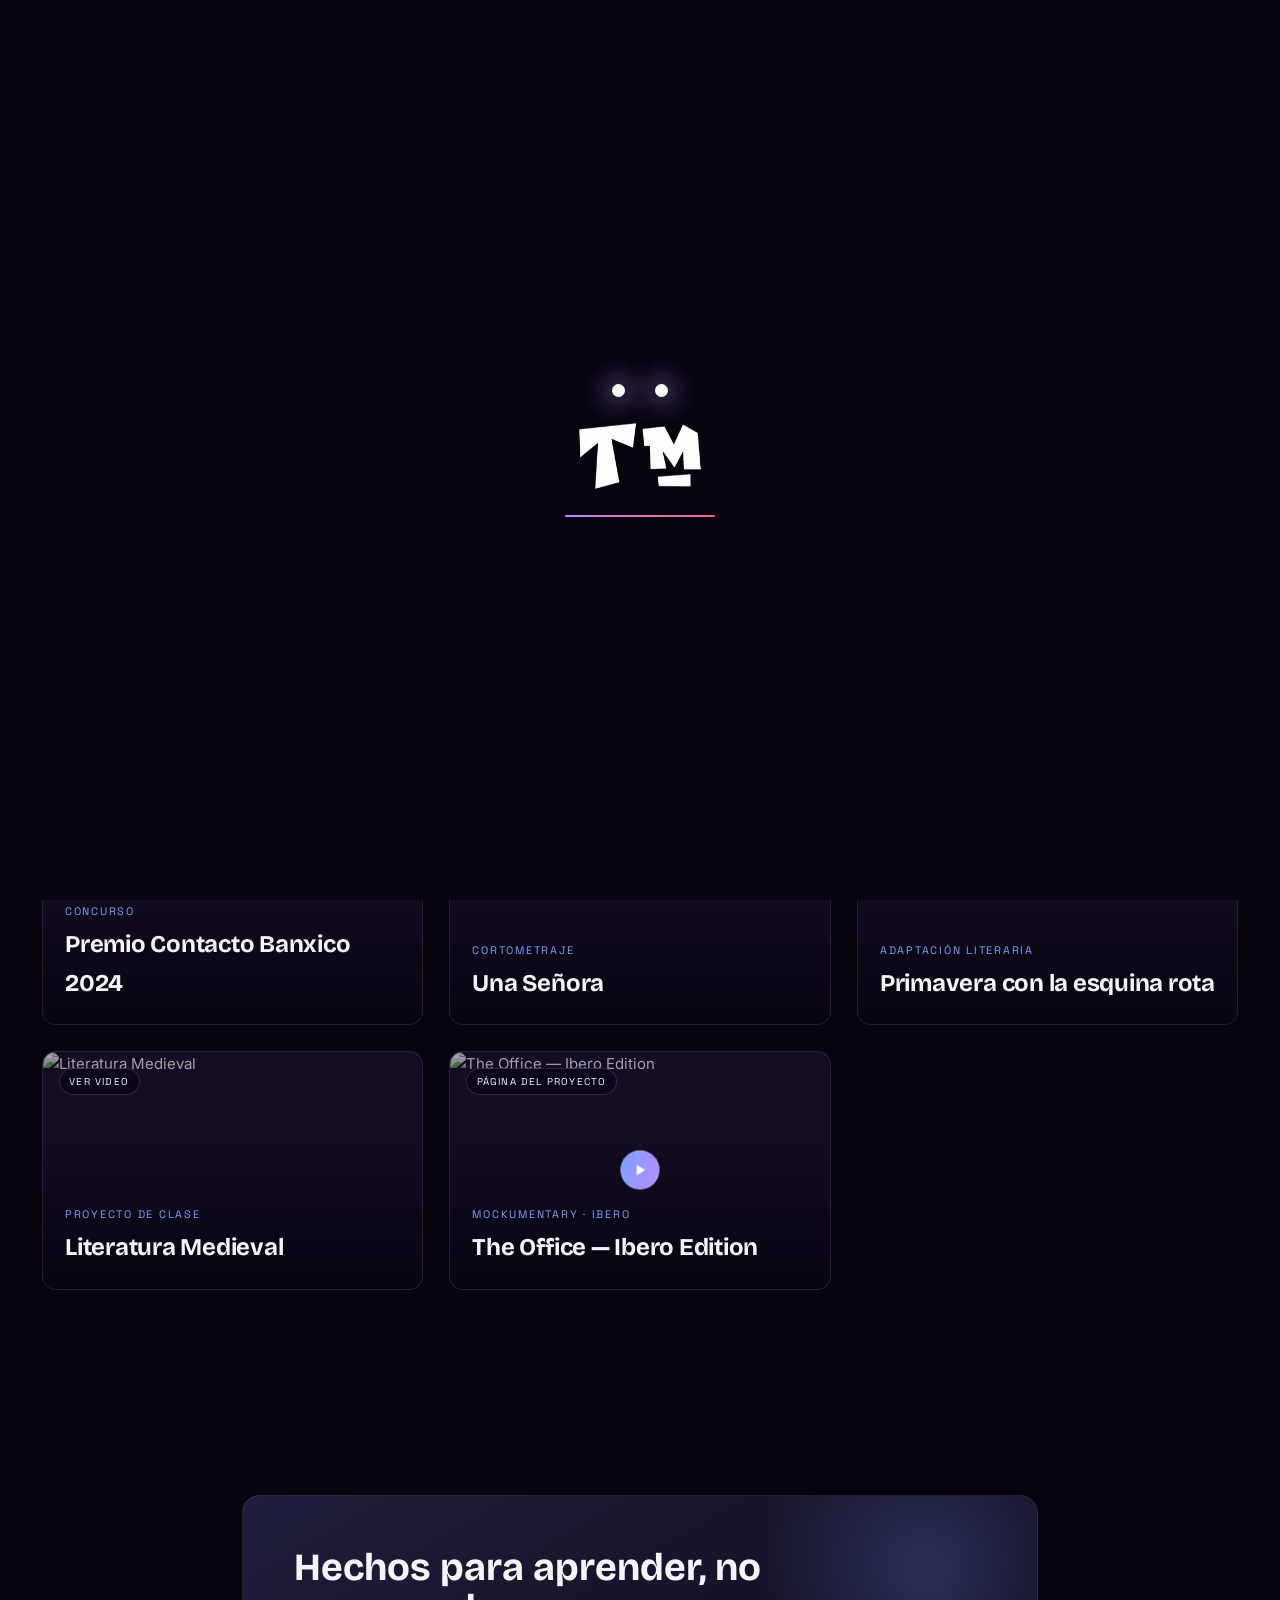
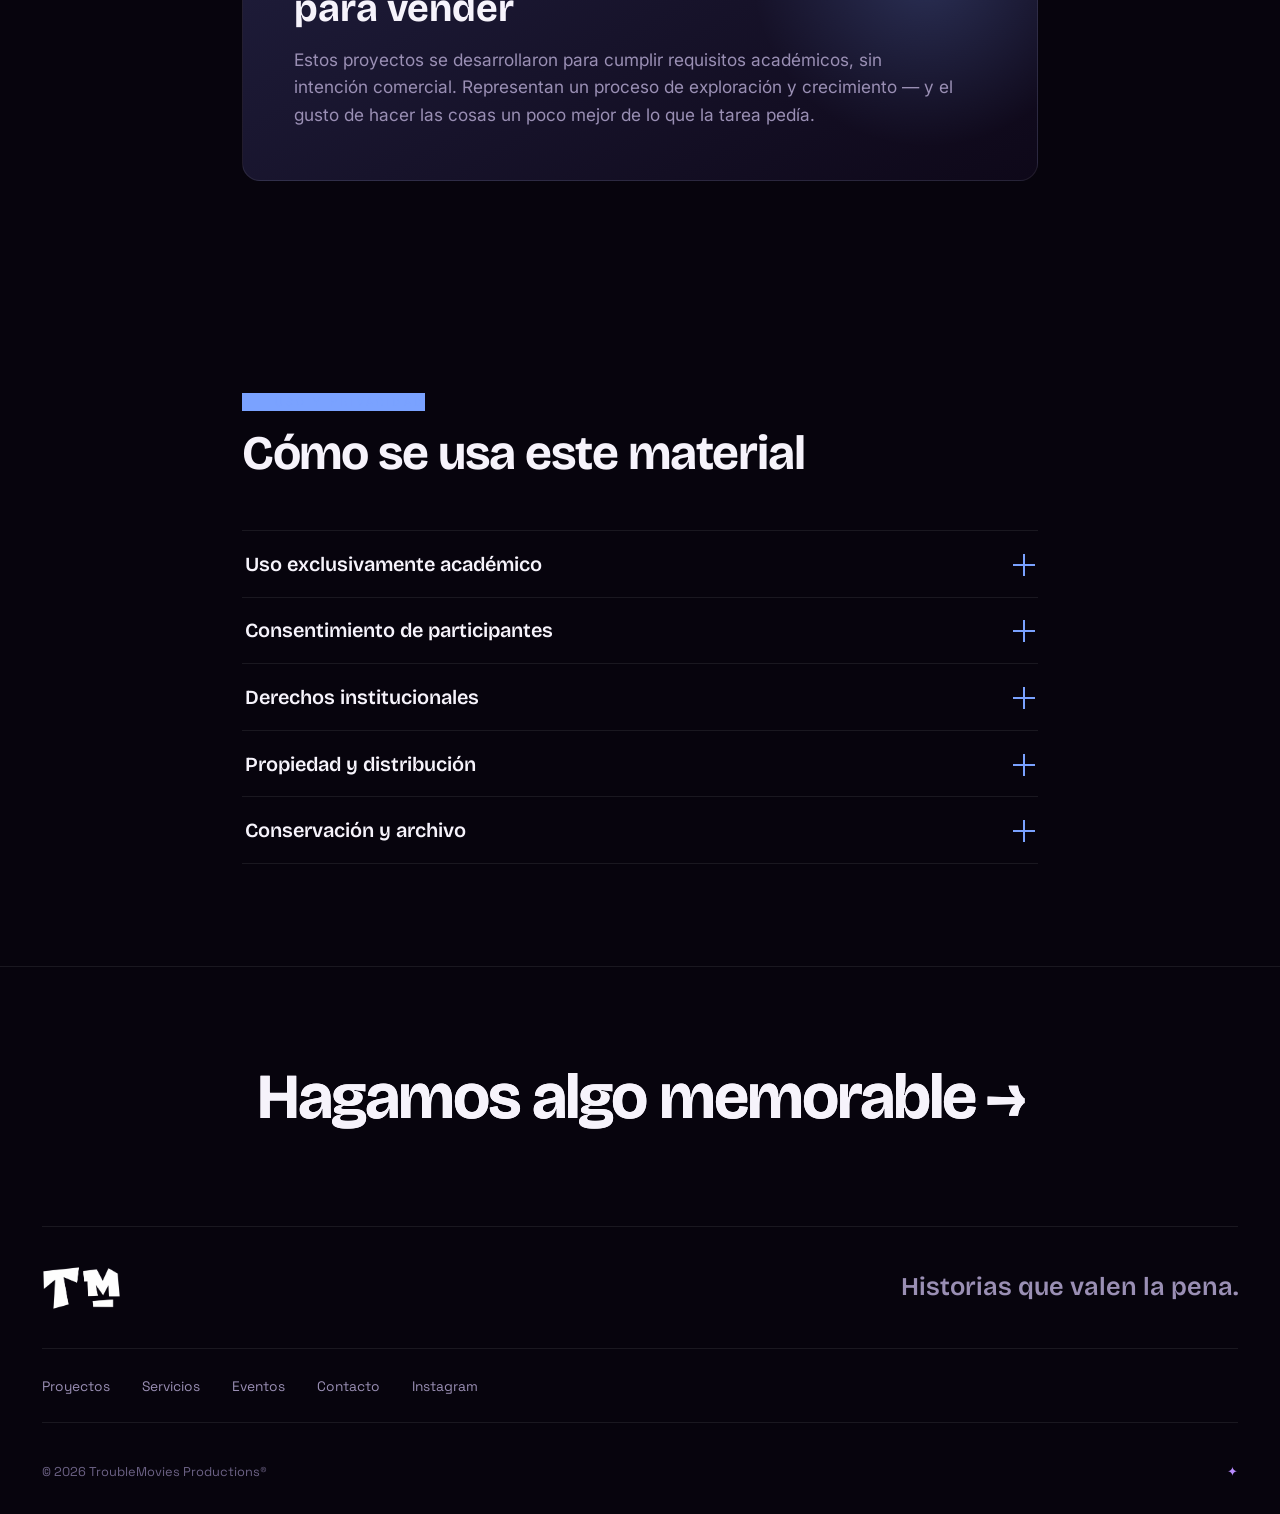
==== academico.html @ 4bbdb68c "Recrea las subpáginas del sitio con la identidad nueva Páginas nuevas (cada una con identidad visual" ====
<!DOCTYPE html>
<html lang="es">
<head>
<meta charset="UTF-8" />
<meta name="viewport" content="width=device-width, initial-scale=1.0, viewport-fit=cover" />
<title>Proyectos académicos — TroubleMovies Productions</title>
<meta name="description" content="Proyectos audiovisuales creados con propósito escolar y universitario. Un proceso de aprendizaje, exploración y crecimiento dentro del medio audiovisual." />
<meta name="theme-color" content="#07040d" />
<meta property="og:title" content="Proyectos académicos — TroubleMovies" />
<meta property="og:description" content="Trabajos audiovisuales hechos con propósito académico." />
<meta property="og:image" content="https://img.youtube.com/vi/NOz4i_zGa-s/hqdefault.jpg" />

<link rel="icon" href="assets/favicon.png" type="image/png" />
<link rel="preconnect" href="https://fonts.googleapis.com" />
<link rel="preconnect" href="https://fonts.gstatic.com" crossorigin />
<link href="https://fonts.googleapis.com/css2?family=Bricolage+Grotesque:opsz,wght@12..96,400;12..96,600;12..96,700;12..96,800&family=Inter:wght@400;500;600&family=Space+Grotesk:wght@400;500;600&display=swap" rel="stylesheet" />
<link rel="stylesheet" href="styles.css" />
<link rel="stylesheet" href="pages.css" />
</head>
<body>

<div class="progress" id="progress" aria-hidden="true"></div>

<div class="loader" id="loader" aria-hidden="true">
  <div class="loader__eyes"><span></span><span></span></div>
  <img class="loader__logo" src="assets/logo-tm.png" alt="TroubleMovies" />
  <div class="loader__bar"><i></i></div>
</div>

<div class="cursor" id="cursor" aria-hidden="true"><span class="cursor__label" id="cursorLabel"></span></div>
<div class="cursor-dot" id="cursorDot" aria-hidden="true"></div>

<header class="nav" id="nav">
  <a href="index.html" class="brand magnetic" aria-label="TroubleMovies inicio"><img class="brand__mark" src="assets/logo-tm.png" alt="TroubleMovies" /></a>
  <nav class="nav__links" id="navLinks" aria-label="Principal">
    <a href="index.html" data-i18n="nav_home">Inicio</a>
    <a href="proyectos.html" data-i18n="nav_projects">Proyectos</a>
    <a href="index.html#services" data-i18n="nav_services">Servicios</a>
    <a href="trouble-music.html" data-i18n="nav_tmmg">TMMG</a>
    <a href="eventos.html" data-i18n="nav_events">Eventos</a>
    <a href="index.html#contact" data-i18n="nav_contact">Contacto</a>
  </nav>
  <div class="nav__right">
    <button class="lang" id="langBtn" aria-label="Cambiar idioma"><span class="lang__on">ES</span><span class="lang__off">EN</span></button>
    <a class="nav__ig magnetic" href="https://instagram.com/troublemovies" target="_blank" rel="noopener" aria-label="Instagram"><svg viewBox="0 0 24 24" width="18" height="18" aria-hidden="true"><path fill="currentColor" d="M12 2.2c3.2 0 3.6 0 4.8.07 1.2.06 1.8.25 2.2.42.6.22 1 .48 1.4.9.43.42.7.83.92 1.4.17.42.36 1.06.42 2.25.05 1.28.06 1.66.06 4.86s-.01 3.58-.07 4.85c-.06 1.2-.25 1.83-.42 2.25a3.8 3.8 0 0 1-.9 1.4c-.42.43-.83.7-1.4.92-.42.17-1.06.36-2.25.42-1.28.05-1.66.06-4.86.06s-3.58-.01-4.85-.07c-1.2-.06-1.83-.25-2.25-.42a3.8 3.8 0 0 1-1.4-.9 3.8 3.8 0 0 1-.92-1.4c-.17-.42-.36-1.06-.42-2.25C2.21 15.6 2.2 15.2 2.2 12s.01-3.58.07-4.85c.06-1.2.25-1.83.42-2.25.22-.57.49-1 .9-1.42a3.8 3.8 0 0 1 1.42-.9c.42-.17 1.05-.36 2.25-.42C8.42 2.21 8.8 2.2 12 2.2Zm0 1.98c-3.15 0-3.5.01-4.74.07-1.14.05-1.76.24-2.18.4-.55.21-.94.47-1.35.88-.4.4-.66.8-.88 1.35-.16.42-.35 1.04-.4 2.18-.06 1.24-.07 1.6-.07 4.74s.01 3.5.07 4.74c.05 1.14.24 1.76.4 2.18.21.55.47.94.88 1.35.41.4.8.66 1.35.88.42.16 1.04.35 2.18.4 1.24.06 1.6.07 4.74.07s3.5-.01 4.74-.07c1.14-.05 1.76-.24 2.18-.4.55-.22.94-.48 1.35-.88.4-.41.66-.8.88-1.35.16-.42.35-1.04.4-2.18.06-1.24.07-1.6.07-4.74s-.01-3.5-.07-4.74c-.05-1.14-.24-1.76-.4-2.18a3.6 3.6 0 0 0-.88-1.35 3.6 3.6 0 0 0-1.35-.88c-.42-.16-1.04-.35-2.18-.4-1.24-.06-1.59-.07-4.74-.07Zm0 3.37a4.45 4.45 0 1 1 0 8.9 4.45 4.45 0 0 1 0-8.9Zm0 7.34a2.89 2.89 0 1 0 0-5.78 2.89 2.89 0 0 0 0 5.78Zm5.66-7.5a1.04 1.04 0 1 1-2.08 0 1.04 1.04 0 0 1 2.08 0Z"/></svg></a>
    <a href="index.html#contact" class="btn btn--sm magnetic" data-i18n="nav_cta">Cuéntanos tu proyecto</a>
    <button class="burger" id="burger" aria-label="Menú" aria-expanded="false"><span></span><span></span></button>
  </div>
</header>

<main class="page" id="top" style="--accent:#7aa2ff; --accent-2:#b98cff;">

  <!-- HERO -->
  <section class="phero" style="min-height:60vh">
    <div class="phero__bg" style="background:radial-gradient(110% 90% at 75% 0%,color-mix(in srgb,var(--accent) 24%,transparent),transparent 55%),var(--bg)"></div>
    <div class="phero__grain"></div>
    <div class="phero__inner">
      <div class="phero__kicker">
        <a href="proyectos.html" class="crumb magnetic"><i>←</i><span data-i18n="crumb">Proyectos</span></a>
        <span class="tagchip" data-i18n="a_tag">Propósito escolar</span>
      </div>
      <h1 class="phero__title" data-split data-i18n="a_title">Proyectos académicos</h1>
      <p class="phero__sub" data-i18n="a_sub">Trabajos creados exclusivamente para asignaturas escolares y universitarias. Sin fin comercial: un proceso de aprendizaje, exploración y crecimiento dentro del medio audiovisual.</p>
    </div>
  </section>

  <!-- GALLERY -->
  <section class="sec wrap">
    <div class="sec__head reveal">
      <p class="eyebrow"><span data-i18n="a_g_eye">La galería</span></p>
      <h2 class="sec__title" data-i18n="a_g_title">Cinco proyectos para ver</h2>
    </div>
    <div class="vgrid">
      <div class="vcard reveal" data-video="NOz4i_zGa-s" data-title="Premio Contacto Banxico 2024" data-cursor="play" data-cursor-label="Play">
        <img src="https://img.youtube.com/vi/NOz4i_zGa-s/hqdefault.jpg" alt="Premio Contacto Banxico 2024" loading="lazy" />
        <div class="vcard__shade"></div><span class="vcard__tag" data-tag>Ver video</span><div class="vcard__play"></div>
        <div class="vcard__info"><div class="vcard__cat" data-i18n="a_v1c">Concurso</div><div class="vcard__name">Premio Contacto Banxico 2024</div></div>
      </div>
      <div class="vcard reveal" data-video="yV1TlAEXlaM" data-title="Una Señora" data-cursor="play" data-cursor-label="Play">
        <img src="https://img.youtube.com/vi/yV1TlAEXlaM/hqdefault.jpg" alt="Una Señora" loading="lazy" />
        <div class="vcard__shade"></div><span class="vcard__tag" data-tag>Ver video</span><div class="vcard__play"></div>
        <div class="vcard__info"><div class="vcard__cat" data-i18n="a_v2c">Cortometraje</div><div class="vcard__name">Una Señora</div></div>
      </div>
      <div class="vcard reveal" data-video="oiVh7uOOTYU" data-title="Primavera con la esquina rota" data-cursor="play" data-cursor-label="Play">
        <img src="https://img.youtube.com/vi/oiVh7uOOTYU/hqdefault.jpg" alt="Primavera con la esquina rota" loading="lazy" />
        <div class="vcard__shade"></div><span class="vcard__tag" data-tag>Ver video</span><div class="vcard__play"></div>
        <div class="vcard__info"><div class="vcard__cat" data-i18n="a_v3c">Adaptación literaria</div><div class="vcard__name">Primavera con la esquina rota</div></div>
      </div>
      <div class="vcard reveal" data-video="r2nj818YhNM" data-title="Literatura Medieval" data-cursor="play" data-cursor-label="Play">
        <img src="https://img.youtube.com/vi/r2nj818YhNM/hqdefault.jpg" alt="Literatura Medieval" loading="lazy" />
        <div class="vcard__shade"></div><span class="vcard__tag" data-tag>Ver video</span><div class="vcard__play"></div>
        <div class="vcard__info"><div class="vcard__cat" data-i18n="a_v4c">Proyecto de clase</div><div class="vcard__name">Literatura Medieval</div></div>
      </div>
      <a class="vcard reveal" href="theoffice-ibero1.html" style="text-decoration:none">
        <img src="https://img.youtube.com/vi/dyGT5oSBBNo/hqdefault.jpg" alt="The Office — Ibero Edition" loading="lazy" />
        <div class="vcard__shade"></div><span class="vcard__tag" data-i18n="a_page">Página del proyecto</span>
        <div class="vcard__play" style="background:var(--grad-page);opacity:1"></div>
        <div class="vcard__info"><div class="vcard__cat" data-i18n="a_v5c">Mockumentary · Ibero</div><div class="vcard__name">The Office — Ibero Edition</div></div>
      </a>
    </div>
  </section>

  <!-- NOTE -->
  <section class="sec wrap wrap--narrow">
    <div class="callout reveal">
      <h2 class="callout__title" data-i18n="a_note_t">Hechos para aprender, no para vender</h2>
      <p data-i18n="a_note_p">Estos proyectos se desarrollaron para cumplir requisitos académicos, sin intención comercial. Representan un proceso de exploración y crecimiento — y el gusto de hacer las cosas un poco mejor de lo que la tarea pedía.</p>
    </div>
  </section>

  <!-- PRIVACY / USE -->
  <section class="sec wrap wrap--narrow">
    <div class="sec__head reveal">
      <p class="eyebrow"><span data-i18n="a_pp_eye">Uso y privacidad</span></p>
      <h2 class="sec__title" data-i18n="a_pp_title">Cómo se usa este material</h2>
    </div>
    <div class="acc reveal">
      <div class="acc__item"><button class="acc__head"><span data-i18n="a_q1">Uso exclusivamente académico</span><span class="acc__sign"></span></button><div class="acc__panel"><div class="acc__panel-in"><p data-i18n="a_a1">Todo el contenido de esta sección fue producido para fines escolares o universitarios. No tiene fines comerciales ni de lucro.</p></div></div></div>
      <div class="acc__item"><button class="acc__head"><span data-i18n="a_q2">Consentimiento de participantes</span><span class="acc__sign"></span></button><div class="acc__panel"><div class="acc__panel-in"><p data-i18n="a_a2">Las personas que aparecen participaron de manera voluntaria y dieron su consentimiento para ser grabadas dentro del contexto académico del proyecto.</p></div></div></div>
      <div class="acc__item"><button class="acc__head"><span data-i18n="a_q3">Derechos institucionales</span><span class="acc__sign"></span></button><div class="acc__panel"><div class="acc__panel-in"><p data-i18n="a_a3">Cuando corresponde, se respetan los derechos y lineamientos de las instituciones educativas implicadas en cada proyecto.</p></div></div></div>
      <div class="acc__item"><button class="acc__head"><span data-i18n="a_q4">Propiedad y distribución</span><span class="acc__sign"></span></button><div class="acc__panel"><div class="acc__panel-in"><p data-i18n="a_a4">El material es propiedad intelectual de TroubleMovies Productions® o se utilizó con las licencias correspondientes. Se prohíbe su reproducción o distribución no autorizada.</p></div></div></div>
      <div class="acc__item"><button class="acc__head"><span data-i18n="a_q5">Conservación y archivo</span><span class="acc__sign"></span></button><div class="acc__panel"><div class="acc__panel-in"><p data-i18n="a_a5">Estos trabajos se conservan como archivo del proceso de aprendizaje. Cualquier semejanza con situaciones ajenas a la producción es pura coincidencia.</p></div></div></div>
    </div>
  </section>

</main>

<footer class="footer">
  <div class="footer__cta"><a href="index.html#contact" class="footer__big" data-i18n="footer_big">Hagamos algo memorable →</a></div>
  <div class="footer__top">
    <a href="index.html" class="brand brand--lg magnetic"><img class="brand__mark" src="assets/logo-tm.png" alt="TroubleMovies" /></a>
    <p class="footer__tag" data-i18n="footer_tag">Historias que valen la pena.</p>
  </div>
  <div class="footer__links">
    <a href="proyectos.html" data-i18n="nav_projects">Proyectos</a>
    <a href="index.html#services" data-i18n="nav_services">Servicios</a>
    <a href="eventos.html" data-i18n="nav_events">Eventos</a>
    <a href="index.html#contact" data-i18n="nav_contact">Contacto</a>
    <a href="https://instagram.com/troublemovies" target="_blank" rel="noopener">Instagram</a>
  </div>
  <div class="footer__bottom">
    <span>© <span id="year"></span> TroubleMovies Productions®</span>
    <span class="footer__deer">✦</span>
  </div>
</footer>

<div class="lightbox" id="lightbox" aria-hidden="true">
  <button class="lightbox__close" id="lightboxClose" aria-label="Cerrar">✕</button>
  <div class="lightbox__frame"><div id="lightboxPlayer"></div></div>
  <p class="lightbox__title" id="lightboxTitle"></p>
</div>

<script>
window.PAGE_I18N = {
  es: {
    crumb:"Proyectos", a_tag:"Propósito escolar", a_title:"Proyectos académicos",
    a_sub:"Trabajos creados exclusivamente para asignaturas escolares y universitarias. Sin fin comercial: un proceso de aprendizaje, exploración y crecimiento dentro del medio audiovisual.",
    a_g_eye:"La galería", a_g_title:"Cinco proyectos para ver",
    a_v1c:"Concurso", a_v2c:"Cortometraje", a_v3c:"Adaptación literaria", a_v4c:"Proyecto de clase", a_v5c:"Mockumentary · Ibero",
    a_page:"Página del proyecto",
    a_note_t:"Hechos para aprender, no para vender",
    a_note_p:"Estos proyectos se desarrollaron para cumplir requisitos académicos, sin intención comercial. Representan un proceso de exploración y crecimiento — y el gusto de hacer las cosas un poco mejor de lo que la tarea pedía.",
    a_pp_eye:"Uso y privacidad", a_pp_title:"Cómo se usa este material",
    a_q1:"Uso exclusivamente académico", a_a1:"Todo el contenido de esta sección fue producido para fines escolares o universitarios. No tiene fines comerciales ni de lucro.",
    a_q2:"Consentimiento de participantes", a_a2:"Las personas que aparecen participaron de manera voluntaria y dieron su consentimiento para ser grabadas dentro del contexto académico del proyecto.",
    a_q3:"Derechos institucionales", a_a3:"Cuando corresponde, se respetan los derechos y lineamientos de las instituciones educativas implicadas en cada proyecto.",
    a_q4:"Propiedad y distribución", a_a4:"El material es propiedad intelectual de TroubleMovies Productions® o se utilizó con las licencias correspondientes. Se prohíbe su reproducción o distribución no autorizada.",
    a_q5:"Conservación y archivo", a_a5:"Estos trabajos se conservan como archivo del proceso de aprendizaje. Cualquier semejanza con situaciones ajenas a la producción es pura coincidencia.",
  },
  en: {
    crumb:"Projects", a_tag:"Academic purpose", a_title:"Academic projects",
    a_sub:"Works created exclusively for school and university assignments. No commercial intent: a process of learning, exploration and growth within audiovisual media.",
    a_g_eye:"The gallery", a_g_title:"Five projects to watch",
    a_v1c:"Contest", a_v2c:"Short film", a_v3c:"Literary adaptation", a_v4c:"Class project", a_v5c:"Mockumentary · Ibero",
    a_page:"Project page",
    a_note_t:"Made to learn, not to sell",
    a_note_p:"These projects were developed to meet academic requirements, with no commercial intent. They represent a process of exploration and growth — and the joy of doing things a little better than the assignment asked for.",
    a_pp_eye:"Use & privacy", a_pp_title:"How this material is used",
    a_q1:"Strictly academic use", a_a1:"All content in this section was produced for school or university purposes. It has no commercial or for-profit intent.",
    a_q2:"Participant consent", a_a2:"The people featured took part voluntarily and consented to be filmed within the academic context of the project.",
    a_q3:"Institutional rights", a_a3:"Where applicable, the rights and guidelines of the educational institutions involved in each project are respected.",
    a_q4:"Ownership & distribution", a_a4:"The material is the intellectual property of TroubleMovies Productions® or was used under the corresponding licenses. Unauthorized reproduction or distribution is prohibited.",
    a_q5:"Preservation & archive", a_a5:"These works are kept as a record of the learning process. Any resemblance to situations outside the production is pure coincidence.",
  }
};
</script>
<script src="script.js"></script>
</body>
</html>
---- styles.css ----
/* ===================================================================
   TROUBLEMOVIES — Cinematic Design System v2
=================================================================== */
:root{
  --bg:#07040d; --bg-soft:#0e0819; --bg-card:#130c22;
  --line:rgba(255,255,255,.08); --line-2:rgba(255,255,255,.14);
  --ink:#f6f3fb; --muted:#9a8fb4; --muted-dim:#6c6285;
  --violet:#b98cff; --violet-hi:#cda9ff; --magenta:#ff5c8a; --amber:#ffb37a;
  --grad:linear-gradient(105deg,#b98cff 0%,#ff5c8a 100%);
  --glow:rgba(185,140,255,.45);
  --display:"Bricolage Grotesque",system-ui,sans-serif;
  --body:"Inter",system-ui,sans-serif; --mono:"Space Grotesk",monospace;
  --ease:cubic-bezier(.22,1,.36,1); --max:1280px;
}
*{ margin:0; padding:0; box-sizing:border-box; }
html{ scroll-behavior:smooth; -webkit-text-size-adjust:100%; }
body{ background:var(--bg); color:var(--ink); font-family:var(--body); font-size:clamp(15px,1.1vw,17px); line-height:1.6; overflow-x:hidden; -webkit-font-smoothing:antialiased; }
img{ display:block; max-width:100%; }
a{ color:inherit; text-decoration:none; }
::selection{ background:var(--violet); color:#0a0710; }
::-webkit-scrollbar{ width:10px; } ::-webkit-scrollbar-track{ background:var(--bg); }
::-webkit-scrollbar-thumb{ background:#2a2140; border-radius:10px; }
@media (hover:hover){ body{ cursor:none; } a,button,input,select,textarea,label{ cursor:none; } }

/* scroll progress */
.progress{ position:fixed; top:0; left:0; height:3px; width:0; background:var(--grad); z-index:9999; box-shadow:0 0 12px var(--glow); }

/* ---------- helpers ---------- */
.eyebrow{ font-family:var(--mono); font-size:.72rem; letter-spacing:.28em; text-transform:uppercase; color:var(--violet); display:inline-flex; align-items:center; gap:.6em; margin-bottom:1.1rem; }
.eyebrow::before{ content:""; width:26px; height:1px; background:var(--violet); opacity:.6; }
.section__head{ max-width:820px; margin:0 auto clamp(2.5rem,5vw,4.5rem); text-align:center; }
.section__head .eyebrow{ justify-content:center; }
.section__title{ font-family:var(--display); font-weight:700; font-size:clamp(2.1rem,5.4vw,3.8rem); line-height:1.02; letter-spacing:-.025em; }
.section__lead{ color:var(--muted); margin-top:1.1rem; font-size:1.06rem; }

/* split-word reveal */
[data-split] .word{ display:inline-block; overflow:hidden; vertical-align:top; }
[data-split] .word i{ display:inline-block; transform:translateY(110%); transition:transform .85s var(--ease); font-style:inherit; }
[data-split].in .word i{ transform:none; }
[data-split].in .word:nth-child(2) i{ transition-delay:.05s }
[data-split].in .word:nth-child(3) i{ transition-delay:.1s }
[data-split].in .word:nth-child(4) i{ transition-delay:.15s }
[data-split].in .word:nth-child(5) i{ transition-delay:.2s }
[data-split].in .word:nth-child(6) i{ transition-delay:.25s }
[data-split].in .word:nth-child(n+7) i{ transition-delay:.3s }

/* ---------- buttons ---------- */
.btn{ --pad:.95rem 1.7rem; font-family:var(--mono); font-size:.92rem; font-weight:500; display:inline-flex; align-items:center; gap:.6em; padding:var(--pad); border-radius:100px; border:1px solid transparent; background:var(--grad); color:#0a0710; transition:transform .4s var(--ease),box-shadow .4s var(--ease),filter .3s; white-space:nowrap; }
.btn:hover{ box-shadow:0 14px 44px -8px var(--glow); filter:brightness(1.08); }
.btn--sm{ --pad:.6rem 1.15rem; font-size:.82rem; }
.btn--ghost{ background:transparent; color:var(--ink); border-color:var(--line-2); }
.btn--ghost:hover{ border-color:var(--violet); box-shadow:none; background:rgba(185,140,255,.06); }
.btn--full{ width:100%; justify-content:center; padding:1.1rem; }

/* ===================================================================
   LOADER
=================================================================== */
.loader{ position:fixed; inset:0; z-index:10000; background:var(--bg); display:flex; flex-direction:column; align-items:center; justify-content:center; gap:1.5rem; transition:opacity .8s var(--ease),visibility .8s; }
.loader.hide{ opacity:0; visibility:hidden; }
.loader__eyes{ display:flex; gap:30px; }
.loader__eyes span{ width:13px; height:13px; border-radius:50%; background:#fff; box-shadow:0 0 26px 7px var(--glow); animation:blink 1.5s var(--ease) infinite; }
.loader__eyes span:nth-child(2){ animation-delay:.05s; }
@keyframes blink{ 0%,90%,100%{ transform:scaleY(1); } 95%{ transform:scaleY(.08); } }
.loader__logo{ height:clamp(44px,9vw,70px); width:auto; animation:logoIn 1s var(--ease) both .2s; }
@keyframes logoIn{ from{ opacity:0; transform:translateY(12px); } }
.loader__bar{ width:150px; height:2px; background:rgba(255,255,255,.12); border-radius:2px; overflow:hidden; }
.loader__bar i{ display:block; height:100%; width:0; background:var(--grad); animation:fill 1.7s var(--ease) forwards; }
@keyframes fill{ to{ width:100%; } }

/* ===================================================================
   CURSOR
=================================================================== */
.cursor,.cursor-dot{ position:fixed; top:0; left:0; pointer-events:none; z-index:9000; border-radius:50%; }
.cursor{ width:36px; height:36px; border:1px solid var(--violet); transform:translate(-50%,-50%); transition:width .28s var(--ease),height .28s var(--ease),background .28s,border-color .28s; display:flex; align-items:center; justify-content:center; mix-blend-mode:screen; }
.cursor-dot{ width:5px; height:5px; background:var(--violet); transform:translate(-50%,-50%); transition:opacity .2s; }
.cursor__label{ font-family:var(--mono); font-size:.6rem; letter-spacing:.12em; color:#0a0710; opacity:0; transition:opacity .2s; text-transform:uppercase; }
.cursor.grow{ width:60px; height:60px; background:rgba(185,140,255,.16); border-color:transparent; mix-blend-mode:normal; }
.cursor.play{ width:84px; height:84px; background:var(--grad); border-color:transparent; mix-blend-mode:normal; }
.cursor.play .cursor__label{ opacity:1; }
.cursor.play ~ .cursor-dot{ opacity:0; }
@media (hover:none){ .cursor,.cursor-dot{ display:none; } }

/* ===================================================================
   NAV
=================================================================== */
.nav{ position:fixed; inset:0 0 auto 0; z-index:500; display:flex; align-items:center; justify-content:space-between; padding:1.05rem clamp(1.1rem,4vw,2.6rem); transition:background .4s var(--ease),padding .4s var(--ease),border-color .4s; border-bottom:1px solid transparent; }
.nav.scrolled{ background:rgba(7,4,13,.72); backdrop-filter:blur(14px); border-color:var(--line); padding-top:.7rem; padding-bottom:.7rem; }
.brand{ display:flex; align-items:center; }
.brand__mark{ height:30px; width:auto; flex:none; }
.nav__links{ display:flex; gap:2rem; }
.nav__links a{ font-family:var(--mono); font-size:.86rem; color:var(--muted); position:relative; padding:.2rem 0; transition:color .3s; }
.nav__links a::after{ content:""; position:absolute; left:0; bottom:-2px; width:0; height:1px; background:var(--grad); transition:width .35s var(--ease); }
.nav__links a:hover{ color:var(--ink); } .nav__links a:hover::after,.nav__links a.active::after{ width:100%; } .nav__links a.active{ color:var(--ink); }
.nav__right{ display:flex; align-items:center; gap:1rem; }
.lang{ background:none; border:1px solid var(--line-2); color:var(--muted); font-family:var(--mono); font-size:.78rem; padding:.32rem .55rem; border-radius:100px; display:flex; gap:.3em; transition:border-color .3s,color .3s; }
.lang:hover{ border-color:var(--violet); color:var(--ink); }
.lang .lang__off{ opacity:.4; } .lang.en .lang__on{ opacity:.4; } .lang.en .lang__off{ opacity:1; color:var(--violet); } .lang:not(.en) .lang__on{ color:var(--violet); }
.nav__ig{ color:var(--muted); display:flex; transition:color .3s; } .nav__ig:hover{ color:var(--violet); }
.burger{ display:none; background:none; border:none; flex-direction:column; gap:6px; padding:6px; }
.burger span{ width:24px; height:2px; background:var(--ink); border-radius:2px; transition:.35s var(--ease); }
.burger[aria-expanded="true"] span:first-child{ transform:translateY(4px) rotate(45deg); }
.burger[aria-expanded="true"] span:last-child{ transform:translateY(-4px) rotate(-45deg); }

/* ===================================================================
   HERO — flashlight reveal
=================================================================== */
.hero{ position:relative; min-height:100svh; display:flex; align-items:center; overflow:hidden; background:#050309; }
.hero__stage{ position:absolute; inset:0; z-index:0; will-change:transform,opacity; }
.hero__layer{ position:absolute; inset:0; }
.hero__deer{ position:absolute; top:50%; left:50%; width:min(1080px,128vw); max-width:none; transform:translate(-50%,-46%); }
.hero__layer--ambient{ opacity:.18; filter:brightness(.85) saturate(.9); }
.hero__layer--torch{
  animation:breathe 5s ease-in-out infinite;
  -webkit-mask-image:radial-gradient(circle var(--torch,23vmax) at var(--mx,50%) var(--my,42%),#000 0%,#000 24%,transparent 62%);
          mask-image:radial-gradient(circle var(--torch,23vmax) at var(--mx,50%) var(--my,42%),#000 0%,#000 24%,transparent 62%);
}
@keyframes breathe{ 0%,100%{ filter:brightness(.95) } 50%{ filter:brightness(1.14) } }
.hero__embers{ position:absolute; inset:0; pointer-events:none; }
.hero__vignette{ position:absolute; inset:0; background:radial-gradient(78% 70% at 50% 40%,transparent 32%,var(--bg) 90%); }
.hero__grain{ position:absolute; inset:0; opacity:.05; pointer-events:none; background-image:url("data:image/svg+xml,%3Csvg xmlns='http://www.w3.org/2000/svg' width='120' height='120'%3E%3Cfilter id='n'%3E%3CfeTurbulence type='fractalNoise' baseFrequency='.9' numOctaves='2'/%3E%3C/filter%3E%3Crect width='100%25' height='100%25' filter='url(%23n)'/%3E%3C/svg%3E"); }

.hero__inner{ position:relative; z-index:2; width:100%; max-width:var(--max); margin:0 auto; padding:0 clamp(1.2rem,5vw,2.6rem); text-align:center; }
.hero__eyebrow{ justify-content:center; opacity:0; animation:up .8s var(--ease) both .9s; }
.hero__title{ font-family:var(--display); font-weight:800; font-size:clamp(2.9rem,9.4vw,7.4rem); line-height:.92; letter-spacing:-.035em; margin:.3rem 0 1.4rem; }
.hero__title .l{ display:block; overflow:hidden; }
.hero__title .l > *{ display:inline-block; transform:translateY(110%); animation:rise 1s var(--ease) forwards; }
.hero__title em{ font-style:normal; background:var(--grad); -webkit-background-clip:text; background-clip:text; color:transparent; }
.hero__title .l:nth-child(1) > *{ animation-delay:.4s; }
.hero__title .l:nth-child(2) > *{ animation-delay:.55s; }
@keyframes rise{ to{ transform:none; } }
.hero__sub{ max-width:600px; margin:0 auto 2rem; color:var(--muted); font-size:clamp(1rem,1.4vw,1.18rem); opacity:0; animation:up .8s var(--ease) both 1.05s; }
.hero__cta{ display:flex; gap:1.4rem; justify-content:center; align-items:center; flex-wrap:wrap; opacity:0; animation:up .8s var(--ease) both 1.2s; }
@keyframes up{ from{ opacity:0; transform:translateY(20px); } to{ opacity:1; transform:none; } }

/* reel chip */
.hero__reel{ display:inline-flex; align-items:center; gap:.85rem; background:none; border:none; color:var(--ink); text-align:left; }
.hero__reel-ring{ width:48px; height:48px; border-radius:50%; border:1px solid var(--line-2); display:flex; align-items:center; justify-content:center; position:relative; transition:.4s var(--ease); flex:none; }
.hero__reel-ring::before{ content:""; position:absolute; inset:-1px; border-radius:50%; border:1px solid var(--violet); opacity:.5; animation:ripple 2.4s ease-out infinite; }
@keyframes ripple{ 0%{ transform:scale(1); opacity:.6 } 100%{ transform:scale(1.7); opacity:0 } }
.hero__reel-tri{ width:0; height:0; border-left:11px solid var(--ink); border-top:7px solid transparent; border-bottom:7px solid transparent; margin-left:3px; transition:border-left-color .3s; }
.hero__reel:hover .hero__reel-ring{ background:var(--grad); border-color:transparent; }
.hero__reel:hover .hero__reel-tri{ border-left-color:#0a0710; }
.hero__reel-txt{ display:flex; flex-direction:column; line-height:1.25; }
.hero__reel-txt b{ font-family:var(--mono); font-size:.78rem; color:var(--violet); font-weight:500; }
.hero__reel-txt i{ font-style:normal; font-size:.86rem; color:var(--muted); }

.hero__hint{ position:absolute; left:50%; bottom:6.5rem; transform:translateX(-50%); z-index:2; font-family:var(--mono); font-size:.68rem; letter-spacing:.22em; text-transform:uppercase; color:var(--muted-dim); opacity:0; animation:up .8s var(--ease) both 1.6s, pulse 2.4s ease-in-out infinite 2s; pointer-events:none; }
@keyframes pulse{ 0%,100%{ opacity:.55 } 50%{ opacity:.18 } }
.hero__scroll{ position:absolute; bottom:1.8rem; left:50%; transform:translateX(-50%); z-index:2; font-family:var(--mono); font-size:.68rem; letter-spacing:.25em; text-transform:uppercase; color:var(--muted); display:flex; flex-direction:column; align-items:center; gap:.5rem; }
.hero__scroll i{ width:1px; height:32px; background:linear-gradient(var(--violet),transparent); animation:scrolldn 1.8s ease-in-out infinite; }
@keyframes scrolldn{ 0%{ transform:scaleY(0); transform-origin:top } 50%{ transform:scaleY(1); transform-origin:top } 50.1%{ transform-origin:bottom } 100%{ transform:scaleY(0); transform-origin:bottom } }

/* ===================================================================
   MARQUEE
=================================================================== */
.marquee{ border-block:1px solid var(--line); padding:1.05rem 0; overflow:hidden; background:var(--bg-soft); }
.marquee__track{ display:flex; align-items:center; gap:2rem; width:max-content; animation:scroll-x 30s linear infinite; }
.marquee__track span{ font-family:var(--display); font-weight:700; font-size:clamp(1.4rem,3vw,2.3rem); white-space:nowrap; }
.marquee__track b{ color:var(--violet); font-size:1.1rem; }
@keyframes scroll-x{ to{ transform:translateX(-50%); } }
.marquee:hover .marquee__track{ animation-play-state:paused; }

/* ===================================================================
   WORK — editorial grid
=================================================================== */
.work{ max-width:var(--max); margin:0 auto; padding:clamp(4.5rem,9vw,7.5rem) clamp(1.2rem,5vw,2.6rem); }
.work__grid{ display:grid; grid-template-columns:repeat(6,1fr); gap:clamp(.9rem,1.6vw,1.5rem); }
.work__card{ position:relative; border-radius:16px; overflow:hidden; aspect-ratio:16/10; border:1px solid var(--line); background:var(--bg-card); opacity:0; transform:translateY(40px) scale(.98); transition:opacity .8s var(--ease),transform .8s var(--ease),border-color .4s; }
.work__card.in{ opacity:1; transform:none; }
.work__card--lg{ grid-column:span 4; } .work__card--sm{ grid-column:span 2; }
.work__media{ position:absolute; inset:0; }
.work__media img{ width:100%; height:100%; object-fit:cover; transition:transform 1.1s var(--ease),filter .6s; filter:saturate(.82) brightness(.72); }
.work__card:hover{ border-color:var(--line-2); }
.work__card:hover .work__media img{ transform:scale(1.08); filter:saturate(1.05) brightness(.92); }
.work__overlay{ position:absolute; inset:0; background:linear-gradient(transparent 30%,rgba(7,4,13,.5) 60%,rgba(7,4,13,.95)); display:flex; flex-direction:column; justify-content:flex-end; padding:clamp(1.1rem,2.5vw,1.9rem); z-index:2; }
.work__cat{ font-family:var(--mono); font-size:.72rem; letter-spacing:.16em; text-transform:uppercase; color:var(--violet); margin-bottom:.45rem; display:flex; gap:.7em; align-items:center; }
.work__cat span{ color:var(--muted-dim); }
.work__name{ font-family:var(--display); font-weight:700; font-size:clamp(1.3rem,2.6vw,2.1rem); letter-spacing:-.015em; transform:translateY(6px); transition:transform .5s var(--ease); }
.work__card:hover .work__name{ transform:none; }
.work__tag{ position:absolute; top:1.1rem; left:1.1rem; z-index:3; font-family:var(--mono); font-size:.66rem; letter-spacing:.1em; text-transform:uppercase; color:var(--ink); background:rgba(7,4,13,.55); backdrop-filter:blur(6px); border:1px solid var(--line-2); padding:.3rem .7rem; border-radius:100px; }
.work__play{ position:absolute; top:50%; left:50%; transform:translate(-50%,-50%) scale(.6); width:66px; height:66px; border-radius:50%; background:rgba(255,255,255,.1); backdrop-filter:blur(6px); border:1px solid rgba(255,255,255,.35); display:flex; align-items:center; justify-content:center; color:#fff; opacity:0; transition:.45s var(--ease); z-index:3; }
.work__play::after{ content:""; width:0; height:0; border-left:14px solid #fff; border-top:9px solid transparent; border-bottom:9px solid transparent; margin-left:4px; }
.work__card:hover .work__play{ opacity:1; transform:translate(-50%,-50%) scale(1); }
@media (hover:none){ .work__play{ opacity:.85; transform:translate(-50%,-50%) scale(.85); } }

/* ===================================================================
   SERVICES
=================================================================== */
.services{ max-width:var(--max); margin:0 auto; padding:clamp(4rem,9vw,7rem) clamp(1.2rem,5vw,2.6rem); }
.svc{ border-top:1px solid var(--line); }
.svc__item{ display:flex; align-items:center; gap:clamp(1rem,4vw,3rem); padding:clamp(1.6rem,3.5vw,2.4rem) .5rem; border-bottom:1px solid var(--line); position:relative; transition:padding-left .45s var(--ease); }
.svc__item::before{ content:""; position:absolute; left:0; top:0; bottom:0; width:0; background:var(--grad); transition:width .45s var(--ease); opacity:.07; }
.svc__item:hover{ padding-left:1.6rem; } .svc__item:hover::before{ width:100%; }
.svc__num{ font-family:var(--mono); font-size:.9rem; color:var(--violet); flex:none; width:2.4em; }
.svc__body h3{ font-family:var(--display); font-weight:700; font-size:clamp(1.35rem,3vw,2.1rem); letter-spacing:-.015em; }
.svc__body p{ color:var(--muted); margin-top:.5rem; max-width:62ch; font-size:1rem; }
.svc__arrow{ margin-left:auto; font-size:1.6rem; color:var(--muted-dim); transition:transform .45s var(--ease),color .45s; flex:none; }
.svc__item:hover .svc__arrow{ transform:translate(6px,-6px); color:var(--violet); }

/* ===================================================================
   ABOUT
=================================================================== */
.about{ max-width:var(--max); margin:0 auto; padding:clamp(5rem,11vw,9rem) clamp(1.2rem,5vw,2.6rem); }
.about__grid{ display:grid; grid-template-columns:1fr 1fr; gap:clamp(2.5rem,6vw,5rem); align-items:start; }
.about__title{ font-family:var(--display); font-weight:700; font-size:clamp(1.9rem,4.2vw,3.2rem); line-height:1.05; letter-spacing:-.02em; margin-bottom:2rem; }
.about__media{ position:relative; border-radius:16px; overflow:hidden; border:1px solid var(--line); }
.about__media::after{ content:""; position:absolute; inset:0; background:linear-gradient(transparent 50%,var(--bg)); }
.about__media img{ width:100%; height:360px; object-fit:cover; object-position:center 28%; transition:transform 1.2s var(--ease); }
.about__media:hover img{ transform:scale(1.05); }
.about__media-cap{ position:absolute; left:1rem; bottom:1rem; z-index:2; font-family:var(--mono); font-size:.72rem; letter-spacing:.12em; text-transform:uppercase; color:var(--muted); }
.about__right p{ color:var(--muted); font-size:1.12rem; margin-bottom:1.3rem; } .about__right p b{ color:var(--ink); }
.stats{ display:grid; grid-template-columns:repeat(2,1fr); gap:2rem 1rem; margin-top:2.5rem; border-top:1px solid var(--line); padding-top:2.5rem; }
.stat__num,.stat__plus{ font-family:var(--display); font-weight:800; font-size:clamp(2.4rem,5vw,3.6rem); line-height:1; background:var(--grad); -webkit-background-clip:text; background-clip:text; color:transparent; }
.stat p{ font-family:var(--mono); font-size:.76rem; letter-spacing:.06em; color:var(--muted); margin-top:.6rem; text-transform:uppercase; }

/* ===================================================================
   PROCESS
=================================================================== */
.process{ max-width:var(--max); margin:0 auto; padding:clamp(4rem,9vw,7rem) clamp(1.2rem,5vw,2.6rem); }
.steps{ display:grid; grid-template-columns:repeat(4,1fr); gap:1.4rem; }
.step{ padding:1.9rem; border:1px solid var(--line); border-radius:16px; background:linear-gradient(160deg,var(--bg-card),transparent); transition:transform .5s var(--ease),border-color .5s; }
.step:hover{ transform:translateY(-6px); border-color:rgba(185,140,255,.4); }
.step__n{ font-family:var(--mono); font-size:.85rem; color:var(--violet); }
.step h3{ font-family:var(--display); font-weight:700; font-size:1.35rem; margin:.9rem 0 .5rem; }
.step p{ color:var(--muted); font-size:.95rem; }

/* ===================================================================
   CLIENTS + QUOTE
=================================================================== */
.clients{ max-width:var(--max); margin:0 auto; padding:clamp(3rem,7vw,5rem) clamp(1.2rem,5vw,2.6rem); text-align:center; border-top:1px solid var(--line); }
.clients__label{ font-family:var(--mono); font-size:.78rem; letter-spacing:.2em; text-transform:uppercase; color:var(--muted); margin-bottom:2rem; }
.clients__row{ display:flex; align-items:center; justify-content:center; gap:clamp(2rem,6vw,4.5rem); flex-wrap:wrap; }
.clients__row img{ height:42px; width:auto; object-fit:contain; filter:grayscale(1) brightness(0) invert(1); opacity:.5; transition:opacity .4s,filter .4s; }
.clients__row img:hover{ opacity:1; filter:none; }
.clients__more{ font-family:var(--mono); color:var(--muted-dim); font-size:.9rem; }
.quote{ max-width:780px; margin:clamp(3rem,7vw,5rem) auto 0; }
.quote blockquote{ font-family:var(--display); font-weight:600; font-size:clamp(1.4rem,3.2vw,2.2rem); line-height:1.25; letter-spacing:-.01em; }
.quote figcaption{ margin-top:1.4rem; font-family:var(--mono); font-size:.85rem; color:var(--muted); }
.quote figcaption b{ color:var(--violet); }

/* ===================================================================
   CONTACT
=================================================================== */
.contact{ position:relative; margin-top:clamp(3rem,7vw,5rem); padding:clamp(4rem,9vw,7rem) clamp(1.2rem,5vw,2.6rem); overflow:hidden; }
.contact__bg{ position:absolute; inset:0; z-index:0; }
.contact__glow{ position:absolute; top:0; left:50%; transform:translate(-50%,-40%); width:900px; height:600px; max-width:120vw; background:radial-gradient(circle,rgba(185,140,255,.18),transparent 60%); }
.contact__inner{ position:relative; z-index:1; max-width:var(--max); margin:0 auto; display:grid; grid-template-columns:1fr 1fr; gap:clamp(2rem,6vw,5rem); align-items:start; }
.contact__title{ font-family:var(--display); font-weight:800; font-size:clamp(2rem,5vw,3.4rem); line-height:1.02; letter-spacing:-.025em; }
.contact__lead{ color:var(--muted); margin-top:1.1rem; font-size:1.1rem; max-width:42ch; }
.contact__direct{ margin-top:2rem; display:flex; flex-direction:column; gap:.6rem; font-family:var(--mono); font-size:.95rem; }
.contact__direct a{ color:var(--muted); transition:color .3s; width:fit-content; } .contact__direct a:hover{ color:var(--violet); }
.contact__mail{ font-size:1.05rem; color:var(--ink) !important; border-bottom:1px solid var(--line); padding-bottom:.4rem; }
.form{ display:grid; grid-template-columns:1fr 1fr; gap:1rem; }
.field{ position:relative; } .field--full{ grid-column:1/-1; }
.field input,.field select,.field textarea{ width:100%; background:var(--bg-card); border:1px solid var(--line); border-radius:12px; color:var(--ink); font-family:var(--body); font-size:.98rem; padding:1.2rem 1rem .55rem; transition:border-color .3s,box-shadow .3s; resize:none; }
.field textarea{ padding-top:1.3rem; }
.field select{ padding:1.05rem 1rem; color:var(--muted); appearance:none; background-image:url("data:image/svg+xml,%3Csvg xmlns='http://www.w3.org/2000/svg' width='12' height='8'%3E%3Cpath fill='%239a8fb4' d='M1 1l5 5 5-5'/%3E%3C/svg%3E"); background-repeat:no-repeat; background-position:right 1rem center; }
.field select:valid{ color:var(--ink); }
.field input:focus,.field select:focus,.field textarea:focus{ outline:none; border-color:var(--violet); box-shadow:0 0 0 3px rgba(185,140,255,.12); }
.field label{ position:absolute; left:1rem; top:1rem; color:var(--muted); font-size:.98rem; pointer-events:none; transition:.25s var(--ease); }
.field input:focus + label,.field input:not(:placeholder-shown) + label,.field textarea:focus + label,.field textarea:not(:placeholder-shown) + label{ top:.4rem; font-size:.66rem; color:var(--violet); letter-spacing:.04em; }
.field option{ background:var(--bg-soft); color:var(--ink); }
.form__note{ grid-column:1/-1; font-family:var(--mono); font-size:.85rem; color:var(--violet); min-height:1.2em; text-align:center; }
.form .btn--full{ grid-column:1/-1; }

/* ===================================================================
   FOOTER
=================================================================== */
.footer{ border-top:1px solid var(--line); padding:0 clamp(1.2rem,5vw,2.6rem) 2rem; max-width:var(--max); margin:0 auto; }
.footer__cta{ padding:clamp(3rem,8vw,6rem) 0; border-bottom:1px solid var(--line); text-align:center; }
.footer__big{ font-family:var(--display); font-weight:700; font-size:clamp(1.8rem,6vw,4rem); letter-spacing:-.03em; line-height:1.05; background:linear-gradient(90deg,var(--ink),var(--ink)); -webkit-background-clip:text; background-clip:text; transition:.4s var(--ease); display:inline-block; }
.footer__big:hover{ background:var(--grad); -webkit-background-clip:text; background-clip:text; color:transparent; transform:translateY(-2px); }
.footer__top{ display:flex; align-items:center; justify-content:space-between; flex-wrap:wrap; gap:1rem; padding-top:2.4rem; }
.brand--lg .brand__mark{ height:44px; }
.footer__tag{ font-family:var(--display); font-size:clamp(1.1rem,2.5vw,1.6rem); color:var(--muted); font-weight:600; }
.footer__links{ display:flex; gap:2rem; flex-wrap:wrap; margin:2.4rem 0; padding-block:1.6rem; border-block:1px solid var(--line); }
.footer__links a{ font-family:var(--mono); font-size:.86rem; color:var(--muted); transition:color .3s; } .footer__links a:hover{ color:var(--violet); }
.footer__bottom{ display:flex; align-items:center; justify-content:space-between; font-family:var(--mono); font-size:.8rem; color:var(--muted-dim); }
.footer__deer{ color:var(--violet); }

/* ===================================================================
   LIGHTBOX
=================================================================== */
.lightbox{ position:fixed; inset:0; z-index:8000; background:rgba(4,2,8,.94); backdrop-filter:blur(10px); display:flex; flex-direction:column; align-items:center; justify-content:center; gap:1.2rem; padding:1.5rem; opacity:0; visibility:hidden; transition:opacity .4s var(--ease),visibility .4s; }
.lightbox.open{ opacity:1; visibility:visible; }
.lightbox__frame{ width:min(1040px,100%); aspect-ratio:16/9; border-radius:14px; overflow:hidden; box-shadow:0 30px 90px -20px var(--glow); transform:scale(.95); transition:transform .5s var(--ease); }
.lightbox.open .lightbox__frame{ transform:scale(1); }
.lightbox__frame #lightboxPlayer{ width:100%; height:100%; }
.lightbox__frame iframe{ display:block; width:100%; height:100%; border:0; }
.lightbox__title{ font-family:var(--mono); font-size:.85rem; letter-spacing:.1em; text-transform:uppercase; color:var(--muted); }
.lightbox__close{ position:absolute; top:1.4rem; right:1.6rem; background:none; border:1px solid var(--line-2); color:var(--ink); width:46px; height:46px; border-radius:50%; font-size:1.1rem; transition:.3s; }
.lightbox__close:hover{ border-color:var(--violet); transform:rotate(90deg); }

/* ===================================================================
   REVEAL
=================================================================== */
.reveal{ opacity:0; transform:translateY(28px); transition:opacity .9s var(--ease),transform .9s var(--ease); }
.reveal.in{ opacity:1; transform:none; }

/* ===================================================================
   RESPONSIVE
=================================================================== */
@media (max-width:900px){
  .about__grid,.contact__inner{ grid-template-columns:1fr; }
  .steps{ grid-template-columns:repeat(2,1fr); }
}
@media (max-width:760px){
  .nav__links{ position:fixed; inset:0 0 0 auto; width:min(82vw,330px); background:var(--bg-soft); flex-direction:column; justify-content:center; gap:1.8rem; padding:2rem; transform:translateX(100%); transition:transform .5s var(--ease); border-left:1px solid var(--line); }
  .nav__links.open{ transform:none; box-shadow:-30px 0 80px rgba(0,0,0,.6); }
  .nav__links a{ font-size:1.3rem; }
  .burger{ display:flex; } .nav__ig,.nav .btn--sm{ display:none; }
  .work__grid{ grid-template-columns:1fr; }
  .work__card--lg,.work__card--sm{ grid-column:auto; aspect-ratio:16/11; }
  .form{ grid-template-columns:1fr; }
  .footer__top{ flex-direction:column; align-items:flex-start; }
  .hero__layer--ambient{ opacity:.28; }
  .hero__layer--torch{ -webkit-mask-image:radial-gradient(circle var(--torch,42vmax) at var(--mx,50%) var(--my,40%),#000 0%,#000 32%,transparent 72%); mask-image:radial-gradient(circle var(--torch,42vmax) at var(--mx,50%) var(--my,40%),#000 0%,#000 32%,transparent 72%); }
  .hero__cta{ flex-direction:column; gap:1.6rem; }
  .hero__hint{ bottom:5.5rem; }
}
@media (max-width:420px){
  .stats{ grid-template-columns:1fr 1fr; }
}

@media (prefers-reduced-motion:reduce){
  *{ animation-duration:.01ms !important; animation-iteration-count:1 !important; transition-duration:.01ms !important; scroll-behavior:auto !important; }
  .reveal,[data-split] .word i,.work__card{ opacity:1 !important; transform:none !important; }
  .hero__layer--torch{ -webkit-mask-image:none; mask-image:none; opacity:.5; }
}
---- pages.css ----
/* ===================================================================
   TROUBLEMOVIES — Subpage system (pages.css)
   Shared scaffolding for every project / content subpage.
   Reuses the core design system in styles.css and adds a per-page
   accent so each page keeps its own identity.

   Per-page identity: set --accent / --accent-2 (and optionally
   --grad-page) on <body class="page"> via inline style.
=================================================================== */
.page{
  --accent:var(--violet);
  --accent-2:var(--magenta);
  --grad-page:linear-gradient(105deg,var(--accent) 0%,var(--accent-2) 100%);
  --accent-glow:color-mix(in srgb,var(--accent) 45%,transparent);
}
.page .eyebrow,
.page .eyebrow::before{ color:var(--accent); background-color:var(--accent); }
.page .eyebrow::before{ color:unset; }
.page ::selection{ background:var(--accent); color:#0a0710; }
.page .btn{ background:var(--grad-page); }
.page .btn:hover{ box-shadow:0 14px 44px -8px var(--accent-glow); }
.page .btn--ghost{ background:transparent; }
.page .btn--ghost:hover{ border-color:var(--accent); background:color-mix(in srgb,var(--accent) 7%,transparent); }
.page .nav__links a::after{ background:var(--grad-page); }

main.page{ padding-top:0; }

/* ---------- generic wrapper ---------- */
.wrap{ max-width:var(--max); margin:0 auto; padding-inline:clamp(1.2rem,5vw,2.6rem); }
.wrap--narrow{ max-width:880px; }

/* ===================================================================
   PAGE HERO
=================================================================== */
.phero{
  position:relative; min-height:clamp(78vh,82vh,860px); display:flex; align-items:flex-end;
  overflow:hidden; padding:7.5rem clamp(1.2rem,5vw,2.6rem) clamp(2.6rem,5vw,4rem);
  border-bottom:1px solid var(--line);
}
.phero__bg{ position:absolute; inset:0; z-index:0; }
.phero__bg img,.phero__bg video{ width:100%; height:100%; object-fit:cover; filter:saturate(.9) brightness(.5); }
.phero__bg::after{
  content:""; position:absolute; inset:0;
  background:
    radial-gradient(120% 90% at 18% 100%,color-mix(in srgb,var(--accent) 26%,transparent),transparent 55%),
    linear-gradient(transparent 25%,rgba(7,4,13,.65) 62%,var(--bg) 99%);
}
.phero__grain{ position:absolute; inset:0; z-index:1; opacity:.05; pointer-events:none;
  background-image:url("data:image/svg+xml,%3Csvg xmlns='http://www.w3.org/2000/svg' width='120' height='120'%3E%3Cfilter id='n'%3E%3CfeTurbulence type='fractalNoise' baseFrequency='.9' numOctaves='2'/%3E%3C/filter%3E%3Crect width='100%25' height='100%25' filter='url(%23n)'/%3E%3C/svg%3E"); }
.phero__inner{ position:relative; z-index:2; width:100%; max-width:var(--max); margin:0 auto; }
.phero__kicker{ display:flex; align-items:center; gap:.8rem; flex-wrap:wrap; margin-bottom:1.4rem; }
.phero__title{
  font-family:var(--display); font-weight:800; letter-spacing:-.035em; line-height:.92;
  font-size:clamp(2.8rem,9vw,7rem); max-width:16ch;
}
.phero__title em{ font-style:normal; background:var(--grad-page); -webkit-background-clip:text; background-clip:text; color:transparent; }
.phero__sub{ margin-top:1.4rem; max-width:60ch; color:var(--muted); font-size:clamp(1.02rem,1.4vw,1.18rem); }
.phero__meta{ display:flex; flex-wrap:wrap; gap:.7rem 1.4rem; margin-top:1.8rem; font-family:var(--mono); font-size:.8rem; color:var(--muted); letter-spacing:.04em; }
.phero__meta b{ color:var(--ink); font-weight:500; }
.phero__meta .dot{ color:var(--accent); }
.phero__cta{ display:flex; flex-wrap:wrap; gap:1rem; margin-top:2.2rem; }

/* breadcrumb / back */
.crumb{ display:inline-flex; align-items:center; gap:.5rem; font-family:var(--mono); font-size:.78rem; letter-spacing:.06em; color:var(--muted); transition:color .3s,gap .3s; }
.crumb:hover{ color:var(--accent); gap:.8rem; }
.crumb i{ font-style:normal; }
.tagchip{ font-family:var(--mono); font-size:.68rem; letter-spacing:.16em; text-transform:uppercase; color:var(--accent);
  border:1px solid color-mix(in srgb,var(--accent) 40%,transparent); padding:.32rem .7rem; border-radius:100px;
  background:color-mix(in srgb,var(--accent) 8%,transparent); }

/* ===================================================================
   SECTIONS
=================================================================== */
.sec{ padding-block:clamp(3.4rem,8vw,6.5rem); }
.sec--tight{ padding-block:clamp(2.4rem,5vw,4rem); }
.sec__head{ max-width:780px; margin-bottom:clamp(2rem,4vw,3.2rem); }
.sec__head--center{ margin-inline:auto; text-align:center; }
.sec__head--center .eyebrow{ justify-content:center; }
.sec__title{ font-family:var(--display); font-weight:700; font-size:clamp(1.8rem,4.4vw,3rem); line-height:1.04; letter-spacing:-.022em; }
.sec__lead{ color:var(--muted); margin-top:1rem; font-size:1.06rem; max-width:62ch; }

.prose p{ color:var(--muted); font-size:1.08rem; margin-bottom:1.2rem; max-width:68ch; }
.prose p b,.prose p strong{ color:var(--ink); }
.prose--lg p{ font-size:clamp(1.1rem,1.6vw,1.32rem); line-height:1.6; }

/* ===================================================================
   FEATURE VIDEO (big play)
=================================================================== */
.vhero{ position:relative; border-radius:18px; overflow:hidden; border:1px solid var(--line); aspect-ratio:16/9;
  background:var(--bg-card); cursor:pointer; box-shadow:0 30px 80px -40px var(--accent-glow); }
.vhero img{ position:absolute; inset:0; width:100%; height:100%; object-fit:cover; filter:saturate(.9) brightness(.74); transition:transform 1.2s var(--ease),filter .6s; }
.vhero:hover img{ transform:scale(1.04); filter:saturate(1.05) brightness(.92); }
.vhero__shade{ position:absolute; inset:0; background:linear-gradient(transparent 45%,rgba(7,4,13,.85)); z-index:1; }
.vhero__play{ position:absolute; top:50%; left:50%; transform:translate(-50%,-50%); z-index:2;
  width:clamp(72px,10vw,108px); height:clamp(72px,10vw,108px); border-radius:50%; display:grid; place-items:center;
  background:var(--grad-page); box-shadow:0 12px 50px -6px var(--accent-glow); transition:transform .45s var(--ease); }
.vhero:hover .vhero__play{ transform:translate(-50%,-50%) scale(1.08); }
.vhero__play::after{ content:""; width:0; height:0; border-left:22px solid #0a0710; border-top:14px solid transparent; border-bottom:14px solid transparent; margin-left:6px; }
.vhero__play span{ position:absolute; inset:-6px; border-radius:50%; border:1px solid var(--accent); opacity:.5; animation:ripple 2.4s ease-out infinite; }
.vhero__cap{ position:absolute; left:clamp(1.1rem,3vw,2rem); bottom:clamp(1.1rem,3vw,1.8rem); z-index:3; }
.vhero__cap b{ display:block; font-family:var(--display); font-weight:700; font-size:clamp(1.2rem,2.6vw,1.9rem); }
.vhero__cap span{ font-family:var(--mono); font-size:.76rem; letter-spacing:.14em; text-transform:uppercase; color:var(--accent); }

/* ===================================================================
   VIDEO CARD GRID
=================================================================== */
.vgrid{ display:grid; gap:clamp(1rem,2vw,1.6rem); grid-template-columns:repeat(auto-fill,minmax(min(100%,300px),1fr)); }
.vgrid--2{ grid-template-columns:repeat(2,1fr); }
.vcard{ position:relative; border-radius:14px; overflow:hidden; border:1px solid var(--line); background:var(--bg-card);
  aspect-ratio:16/10; cursor:pointer; transition:border-color .4s,transform .5s var(--ease); }
.vcard:hover{ border-color:var(--line-2); transform:translateY(-4px); }
.vcard img{ position:absolute; inset:0; width:100%; height:100%; object-fit:cover; filter:saturate(.82) brightness(.66); transition:transform 1.1s var(--ease),filter .6s; }
.vcard:hover img{ transform:scale(1.07); filter:saturate(1.05) brightness(.9); }
.vcard__shade{ position:absolute; inset:0; background:linear-gradient(transparent 38%,rgba(7,4,13,.92)); z-index:1; }
.vcard__play{ position:absolute; top:50%; left:50%; transform:translate(-50%,-50%) scale(.65); z-index:2;
  width:60px; height:60px; border-radius:50%; background:rgba(255,255,255,.12); backdrop-filter:blur(6px);
  border:1px solid rgba(255,255,255,.4); display:grid; place-items:center; opacity:0; transition:.45s var(--ease); }
.vcard__play::after{ content:""; width:0; height:0; border-left:13px solid #fff; border-top:8px solid transparent; border-bottom:8px solid transparent; margin-left:3px; }
.vcard:hover .vcard__play{ opacity:1; transform:translate(-50%,-50%) scale(1); }
@media (hover:none){ .vcard__play{ opacity:.85; transform:translate(-50%,-50%) scale(.85); } }
.vcard__info{ position:absolute; inset:auto 0 0 0; z-index:3; padding:clamp(1rem,2vw,1.4rem); }
.vcard__cat{ font-family:var(--mono); font-size:.68rem; letter-spacing:.16em; text-transform:uppercase; color:var(--accent); }
.vcard__name{ font-family:var(--display); font-weight:700; font-size:clamp(1.1rem,2vw,1.5rem); margin-top:.3rem; letter-spacing:-.01em; }
.vcard__tag{ position:absolute; top:1rem; left:1rem; z-index:4; font-family:var(--mono); font-size:.62rem; letter-spacing:.12em; text-transform:uppercase;
  color:var(--ink); background:rgba(7,4,13,.55); backdrop-filter:blur(6px); border:1px solid var(--line-2); padding:.28rem .6rem; border-radius:100px; }

/* ===================================================================
   LINK TILES (index pages)
=================================================================== */
.tiles{ display:grid; gap:clamp(1rem,2vw,1.6rem); grid-template-columns:repeat(auto-fill,minmax(min(100%,320px),1fr)); }
.tile{ position:relative; display:flex; flex-direction:column; justify-content:flex-end; min-height:300px; padding:clamp(1.4rem,3vw,2rem);
  border-radius:16px; overflow:hidden; border:1px solid var(--line); background:var(--bg-card); transition:border-color .4s,transform .5s var(--ease); }
.tile:hover{ border-color:var(--line-2); transform:translateY(-5px); }
.tile__bg{ position:absolute; inset:0; z-index:0; }
.tile__bg img{ width:100%; height:100%; object-fit:cover; filter:saturate(.8) brightness(.55); transition:transform 1.1s var(--ease),filter .6s; }
.tile:hover .tile__bg img{ transform:scale(1.06); filter:saturate(1) brightness(.72); }
.tile__bg::after{ content:""; position:absolute; inset:0; background:linear-gradient(transparent 30%,rgba(7,4,13,.94)); }
.tile__bg--solid{ background:linear-gradient(150deg,color-mix(in srgb,var(--accent) 24%,var(--bg-card)),var(--bg-soft)); }
.tile__body{ position:relative; z-index:1; }
.tile__cat{ font-family:var(--mono); font-size:.68rem; letter-spacing:.16em; text-transform:uppercase; color:var(--accent); }
.tile__name{ font-family:var(--display); font-weight:700; font-size:clamp(1.4rem,3vw,2.1rem); line-height:1.05; margin:.5rem 0 .6rem; letter-spacing:-.015em; }
.tile__desc{ color:var(--muted); font-size:.96rem; max-width:42ch; }
.tile__go{ display:inline-flex; align-items:center; gap:.5rem; margin-top:1.1rem; font-family:var(--mono); font-size:.8rem; letter-spacing:.06em; color:var(--accent); transition:gap .3s; }
.tile:hover .tile__go{ gap:.85rem; }

/* ===================================================================
   CREW / TEAM
=================================================================== */
.crew{ display:grid; gap:clamp(.8rem,1.6vw,1.2rem); grid-template-columns:repeat(auto-fill,minmax(min(100%,210px),1fr)); }
.crew__item{ padding:1.4rem 1.4rem 1.5rem; border:1px solid var(--line); border-radius:14px; background:linear-gradient(160deg,var(--bg-card),transparent);
  transition:transform .5s var(--ease),border-color .5s; }
.crew__item:hover{ transform:translateY(-5px); border-color:color-mix(in srgb,var(--accent) 40%,transparent); }
.crew__avatar{ width:46px; height:46px; border-radius:50%; display:grid; place-items:center; margin-bottom:1rem;
  font-family:var(--display); font-weight:700; font-size:1.05rem; color:#0a0710; background:var(--grad-page); }
.crew__name{ font-family:var(--display); font-weight:700; font-size:1.15rem; }
.crew__role{ font-family:var(--mono); font-size:.76rem; letter-spacing:.04em; color:var(--accent); margin-top:.35rem; }

/* ===================================================================
   PODIUM (race results)
=================================================================== */
.podium{ display:grid; gap:1rem; grid-template-columns:repeat(3,1fr); align-items:end; }
.pod{ border:1px solid var(--line); border-radius:14px; padding:1.4rem 1.2rem; text-align:center; background:linear-gradient(180deg,var(--bg-card),transparent); position:relative; overflow:hidden; }
.pod::before{ content:""; position:absolute; inset:0 0 auto 0; height:3px; background:var(--grad-page); opacity:.5; }
.pod--1{ order:2; transform:translateY(-14px); border-color:color-mix(in srgb,var(--accent) 50%,transparent); box-shadow:0 24px 60px -30px var(--accent-glow); }
.pod--2{ order:1; }
.pod--3{ order:3; }
.pod__pos{ font-family:var(--display); font-weight:800; font-size:clamp(2rem,5vw,3.2rem); line-height:1; background:var(--grad-page); -webkit-background-clip:text; background-clip:text; color:transparent; }
.pod__medal{ font-size:1.4rem; }
.pod__name{ font-family:var(--display); font-weight:700; font-size:clamp(1rem,2vw,1.3rem); margin-top:.5rem; }
.pod__cat{ font-family:var(--mono); font-size:.72rem; letter-spacing:.1em; text-transform:uppercase; color:var(--muted); margin-top:.3rem; }

/* ===================================================================
   LIVE CAMERAS
=================================================================== */
.cams{ display:grid; gap:clamp(1rem,2vw,1.6rem); grid-template-columns:repeat(auto-fill,minmax(min(100%,300px),1fr)); }
.cam{ border:1px solid var(--line); border-radius:14px; overflow:hidden; background:var(--bg-card); position:relative; }
.cam__top{ position:relative; aspect-ratio:16/10; overflow:hidden; }
.cam__top img{ width:100%; height:100%; object-fit:cover; filter:brightness(.6) saturate(.85); }
.cam__live{ position:absolute; top:.8rem; left:.8rem; z-index:2; display:inline-flex; align-items:center; gap:.45rem;
  font-family:var(--mono); font-size:.66rem; letter-spacing:.14em; text-transform:uppercase; color:#fff;
  background:rgba(7,4,13,.6); backdrop-filter:blur(6px); border:1px solid var(--line-2); padding:.3rem .6rem; border-radius:100px; }
.cam__live i{ width:7px; height:7px; border-radius:50%; background:var(--magenta); box-shadow:0 0 10px var(--magenta); animation:livedot 1.4s ease-in-out infinite; }
@keyframes livedot{ 0%,100%{ opacity:1 } 50%{ opacity:.25 } }
.cam__body{ padding:1.1rem 1.2rem 1.3rem; }
.cam__name{ font-family:var(--display); font-weight:700; font-size:1.2rem; }
.cam__desc{ color:var(--muted); font-size:.9rem; margin-top:.3rem; }
.cam__btn{ margin-top:1rem; }

/* ===================================================================
   FACT / STAT STRIP
=================================================================== */
.facts{ display:grid; gap:1.4rem 1rem; grid-template-columns:repeat(auto-fit,minmax(140px,1fr)); border-block:1px solid var(--line); padding-block:clamp(2rem,4vw,3rem); }
.fact__n{ font-family:var(--display); font-weight:800; font-size:clamp(2rem,5vw,3.2rem); line-height:1; background:var(--grad-page); -webkit-background-clip:text; background-clip:text; color:transparent; }
.fact__l{ font-family:var(--mono); font-size:.74rem; letter-spacing:.06em; text-transform:uppercase; color:var(--muted); margin-top:.5rem; }

/* ===================================================================
   CALLOUT (gift / message blocks)
=================================================================== */
.callout{ position:relative; border:1px solid var(--line); border-radius:18px; padding:clamp(1.8rem,4vw,3.2rem);
  background:linear-gradient(150deg,color-mix(in srgb,var(--accent) 12%,var(--bg-card)),var(--bg-soft)); overflow:hidden; }
.callout::before{ content:""; position:absolute; top:-40%; right:-10%; width:380px; height:380px; border-radius:50%;
  background:radial-gradient(circle,color-mix(in srgb,var(--accent) 22%,transparent),transparent 65%); pointer-events:none; }
.callout__title{ font-family:var(--display); font-weight:700; font-size:clamp(1.5rem,3.4vw,2.4rem); line-height:1.08; max-width:20ch; }
.callout p{ color:var(--muted); font-size:1.08rem; margin-top:1rem; max-width:60ch; position:relative; }

/* ===================================================================
   GALLERY / DRIVE LINK CARDS
=================================================================== */
.linkrow{ display:grid; gap:1rem; grid-template-columns:repeat(auto-fit,minmax(min(100%,260px),1fr)); }
.linkcard{ display:flex; align-items:center; gap:1rem; padding:1.3rem 1.4rem; border:1px solid var(--line); border-radius:14px;
  background:var(--bg-card); transition:border-color .4s,transform .5s var(--ease); }
.linkcard:hover{ border-color:color-mix(in srgb,var(--accent) 45%,transparent); transform:translateY(-4px); }
.linkcard__ic{ width:42px; height:42px; flex:none; border-radius:11px; display:grid; place-items:center; font-size:1.2rem;
  background:color-mix(in srgb,var(--accent) 14%,transparent); border:1px solid color-mix(in srgb,var(--accent) 30%,transparent); }
.linkcard__t{ font-family:var(--display); font-weight:700; font-size:1.08rem; }
.linkcard__d{ color:var(--muted); font-size:.85rem; margin-top:.15rem; }
.linkcard__go{ margin-left:auto; color:var(--accent); font-size:1.2rem; transition:transform .3s; }
.linkcard:hover .linkcard__go{ transform:translate(3px,-3px); }

/* ===================================================================
   ACCORDION (legal / credits / privacy)
=================================================================== */
.acc{ border-top:1px solid var(--line); }
.acc__item{ border-bottom:1px solid var(--line); }
.acc__head{ width:100%; background:none; border:none; color:var(--ink); text-align:left; display:flex; align-items:center; justify-content:space-between; gap:1rem;
  padding:1.3rem .2rem; font-family:var(--display); font-weight:600; font-size:clamp(1.05rem,2vw,1.25rem); transition:color .3s; }
.acc__head:hover{ color:var(--accent); }
.acc__sign{ flex:none; width:22px; height:22px; position:relative; }
.acc__sign::before,.acc__sign::after{ content:""; position:absolute; inset:50% 0 auto 0; height:2px; background:var(--accent); transition:transform .35s var(--ease); }
.acc__sign::after{ transform:rotate(90deg); }
.acc__item.open .acc__sign::after{ transform:rotate(0); }
.acc__panel{ overflow:hidden; max-height:0; transition:max-height .45s var(--ease); }
.acc__panel-in{ padding:0 .2rem 1.5rem; color:var(--muted); font-size:1rem; }
.acc__panel-in p{ margin-bottom:.8rem; } .acc__panel-in p:last-child{ margin-bottom:0; }

/* numbered credit list */
.creditlist{ display:grid; gap:.2rem; }
.creditrow{ display:flex; gap:1rem; padding:1rem .2rem; border-bottom:1px solid var(--line); }
.creditrow b{ font-family:var(--display); font-weight:600; color:var(--ink); flex:none; min-width:min(40%,220px); }
.creditrow span{ color:var(--muted); font-size:.96rem; }

/* divider */
.rule{ height:1px; background:var(--line); border:0; margin-block:clamp(2.4rem,5vw,4rem); }

/* legal prose */
.legal{ counter-reset:cl; }
.legal h3{ font-family:var(--display); font-weight:700; font-size:1.25rem; margin:2rem 0 .7rem; }
.legal p{ color:var(--muted); margin-bottom:1rem; max-width:72ch; }
.legal .upd{ font-family:var(--mono); font-size:.8rem; color:var(--muted-dim); letter-spacing:.04em; }

/* ===================================================================
   RESPONSIVE
=================================================================== */
@media (max-width:760px){
  .vgrid--2{ grid-template-columns:1fr; }
  .podium{ grid-template-columns:1fr; }
  .pod--1{ order:0; transform:none; } .pod--2{ order:0; } .pod--3{ order:0; }
  .phero{ min-height:74vh; }
  .creditrow{ flex-direction:column; gap:.2rem; } .creditrow b{ min-width:0; }
}
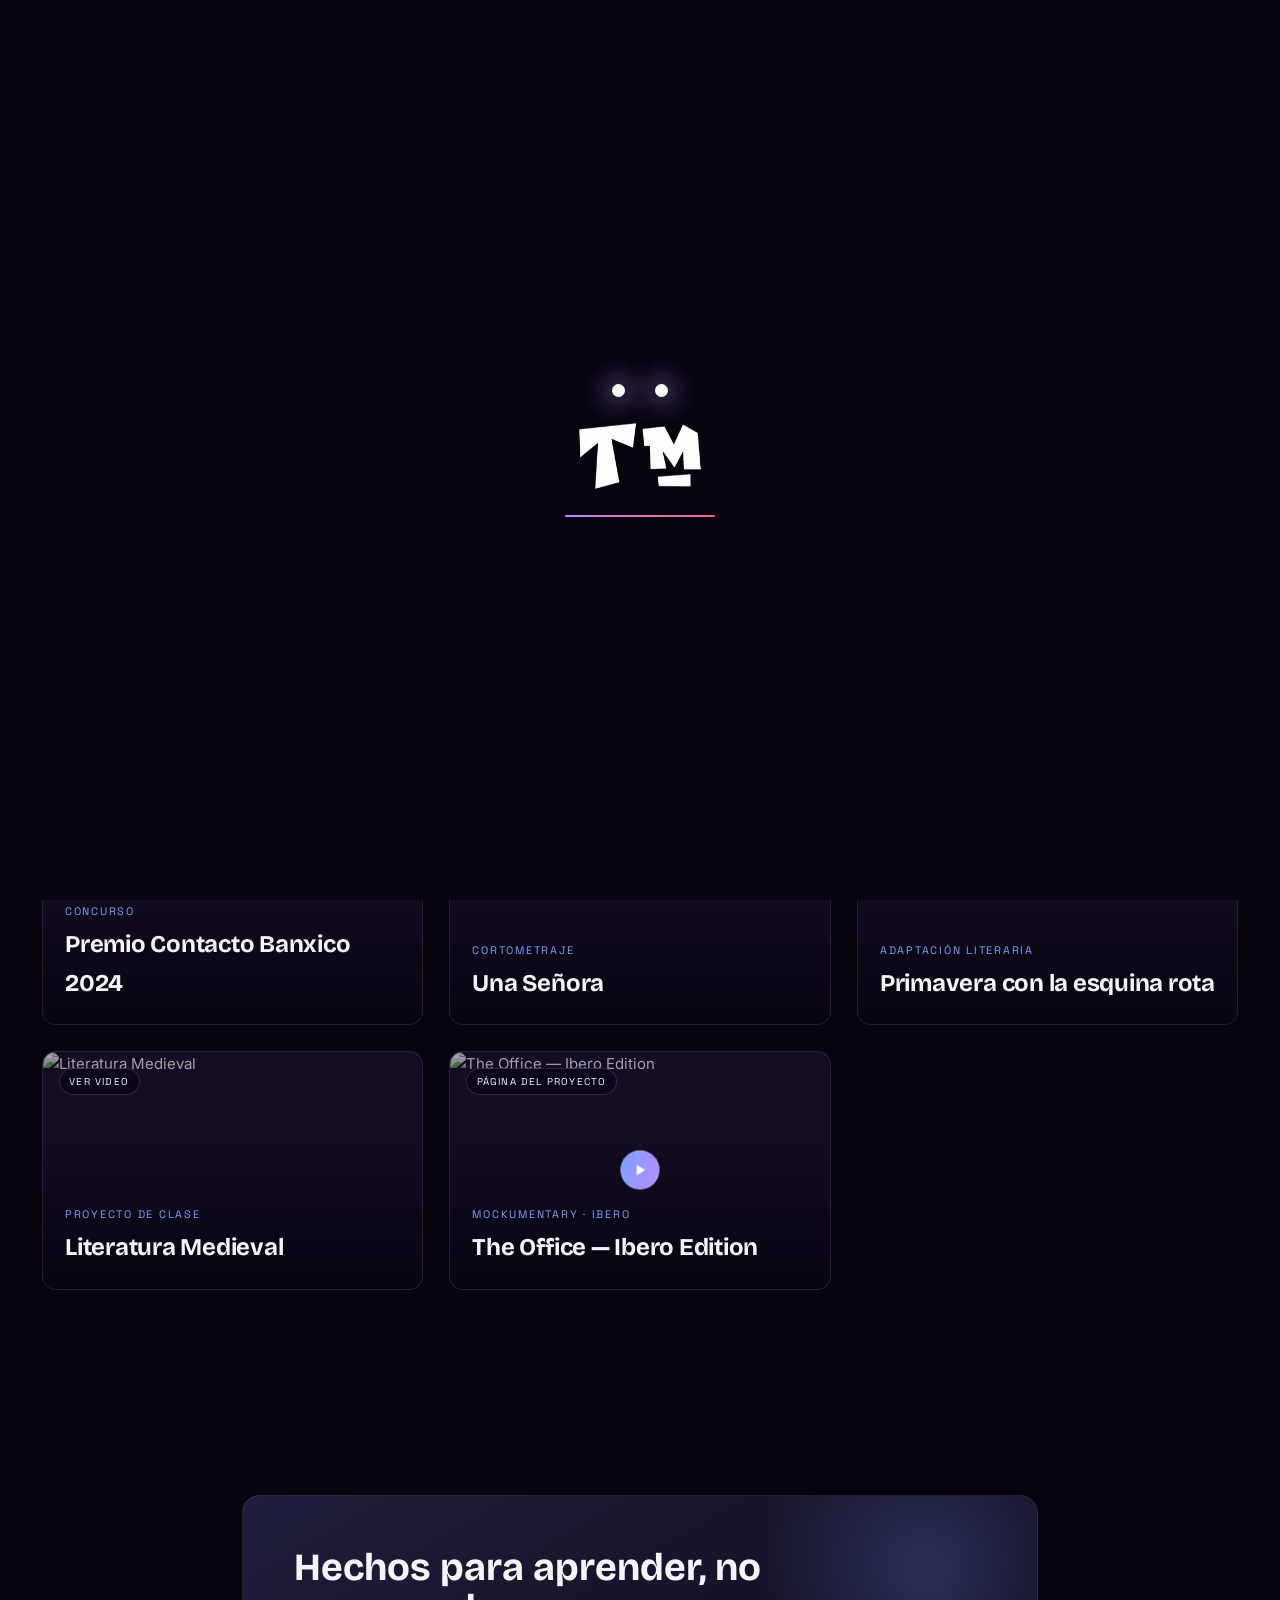
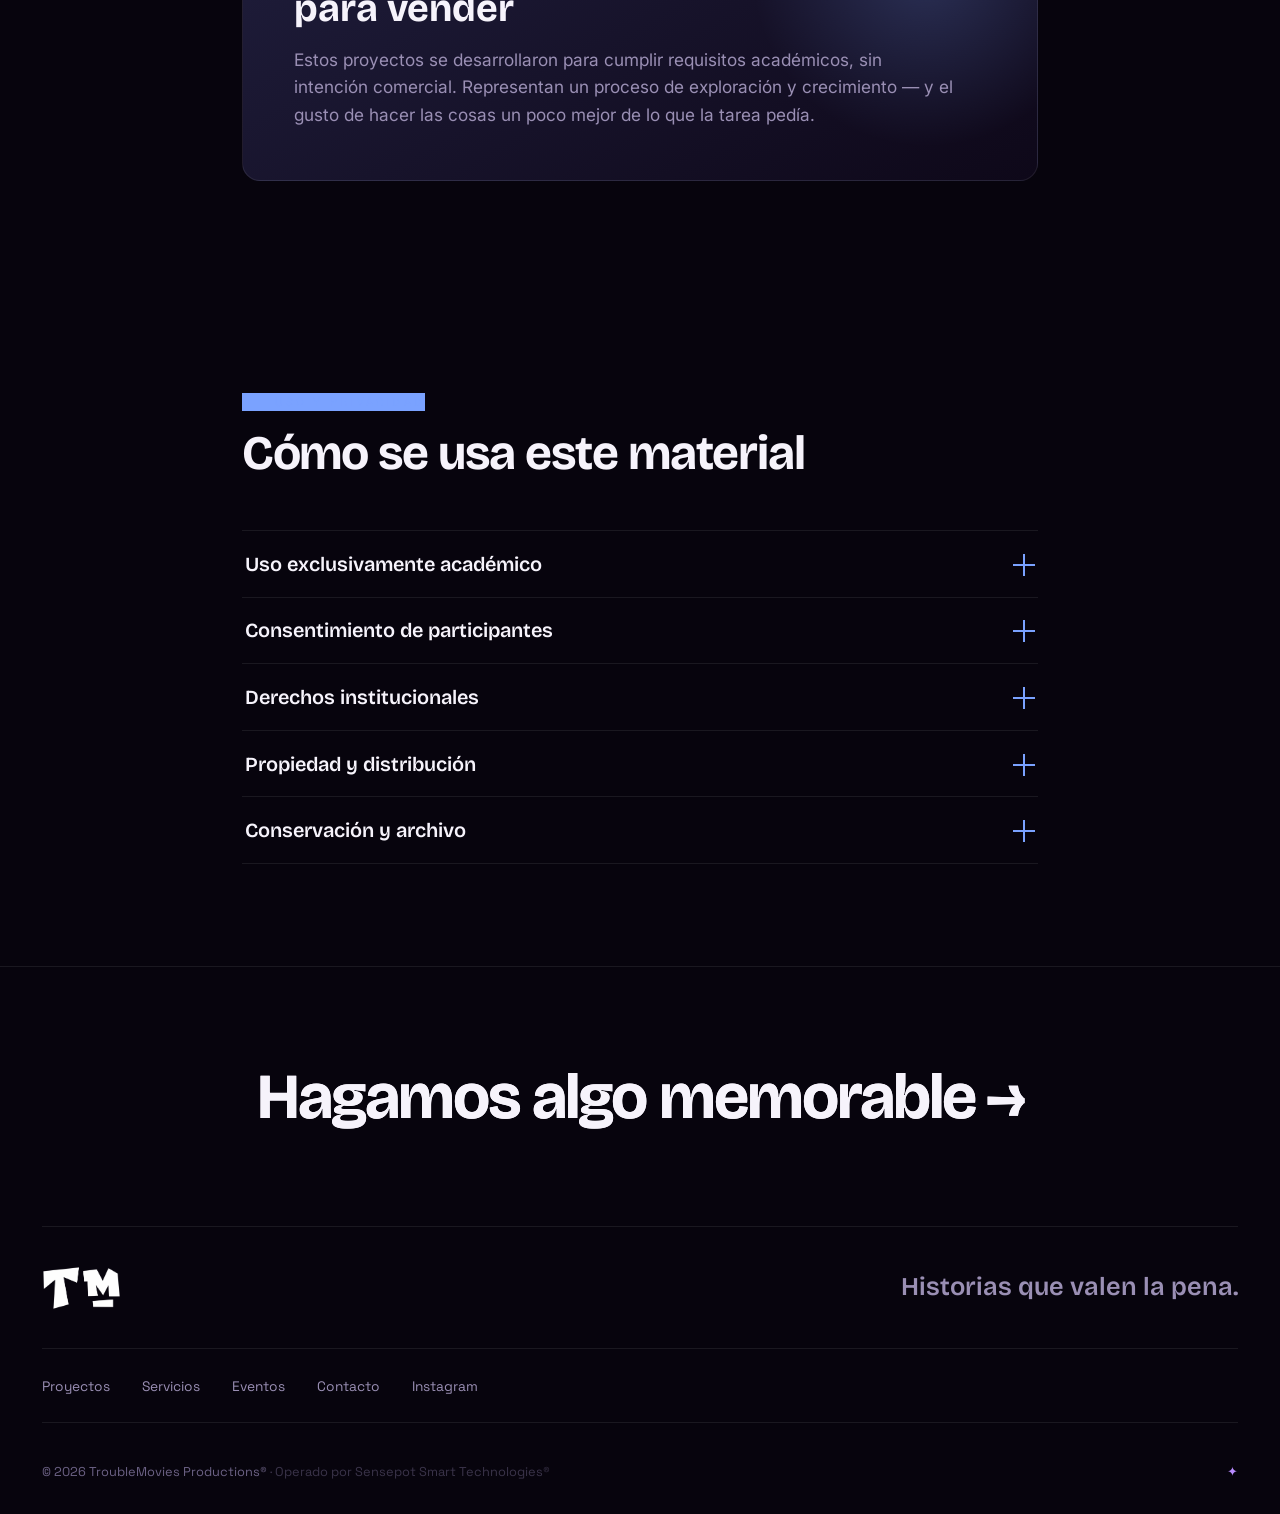
==== commit 32149fba: "home: showreel + franja de equipo + nota de operador en footer - Showreel: el boton del hero ahora r" ====
--- a/academico.html
+++ b/academico.html
@@ -139,7 +139,7 @@
     <a href="https://instagram.com/troublemovies" target="_blank" rel="noopener">Instagram</a>
   </div>
   <div class="footer__bottom">
-    <span>© <span id="year"></span> TroubleMovies Productions®</span>
+    <span>© <span id="year"></span> TroubleMovies Productions® <span style="opacity:.5">· Operado por Sensepot Smart Technologies®</span></span>
     <span class="footer__deer">✦</span>
   </div>
 </footer>
--- a/styles.css
+++ b/styles.css
@@ -198,6 +198,16 @@
 .svc__item:hover .svc__arrow{ transform:translate(6px,-6px); color:var(--violet); }
 
 /* ===================================================================
+   GEAR / CAPABILITIES
+=================================================================== */
+.gear{ max-width:var(--max); margin:0 auto; padding:0 clamp(1.2rem,5vw,2.6rem) clamp(4rem,9vw,7rem); }
+.gear__grid{ display:grid; grid-template-columns:repeat(auto-fit,minmax(180px,1fr)); gap:1px; background:var(--line); border:1px solid var(--line); border-radius:16px; overflow:hidden; }
+.gear__item{ background:var(--bg-card); padding:clamp(1.4rem,3vw,2rem); transition:background .4s; }
+.gear__item:hover{ background:var(--bg-soft); }
+.gear__item h3{ font-family:var(--display); font-weight:700; font-size:1.15rem; letter-spacing:-.01em; margin-bottom:.5rem; }
+.gear__item p{ color:var(--muted); font-size:.92rem; line-height:1.5; }
+
+/* ===================================================================
    ABOUT
 =================================================================== */
 .about{ max-width:var(--max); margin:0 auto; padding:clamp(5rem,11vw,9rem) clamp(1.2rem,5vw,2.6rem); }
@@ -230,7 +240,7 @@
 .clients{ max-width:var(--max); margin:0 auto; padding:clamp(3rem,7vw,5rem) clamp(1.2rem,5vw,2.6rem); text-align:center; border-top:1px solid var(--line); }
 .clients__label{ font-family:var(--mono); font-size:.78rem; letter-spacing:.2em; text-transform:uppercase; color:var(--muted); margin-bottom:2rem; }
 .clients__row{ display:flex; align-items:center; justify-content:center; gap:clamp(2rem,6vw,4.5rem); flex-wrap:wrap; }
-.clients__row img{ height:42px; width:auto; object-fit:contain; filter:grayscale(1) brightness(0) invert(1); opacity:.5; transition:opacity .4s,filter .4s; }
+.clients__row img{ height:58px; width:auto; max-width:200px; object-fit:contain; filter:grayscale(1) brightness(0) invert(1); opacity:.5; transition:opacity .4s,filter .4s; }
 .clients__row img:hover{ opacity:1; filter:none; }
 .clients__more{ font-family:var(--mono); color:var(--muted-dim); font-size:.9rem; }
 .quote{ max-width:780px; margin:clamp(3rem,7vw,5rem) auto 0; }
--- a/pages.css
+++ b/pages.css
@@ -156,6 +156,44 @@
 .crew__role{ font-family:var(--mono); font-size:.76rem; letter-spacing:.04em; color:var(--accent); margin-top:.35rem; }
 
 /* ===================================================================
+   MEMBER CARDS (team with photo)
+=================================================================== */
+.members{ display:grid; gap:clamp(1rem,2vw,1.5rem); grid-template-columns:repeat(auto-fill,minmax(min(100%,220px),1fr)); }
+.member{ border:1px solid var(--line); border-radius:16px; overflow:hidden; background:var(--bg-card);
+  transition:transform .55s var(--ease),border-color .5s; }
+.member:hover{ transform:translateY(-6px); border-color:color-mix(in srgb,var(--accent) 45%,transparent); }
+.member__photo{ position:relative; aspect-ratio:4/5; overflow:hidden; }
+.member__photo img{ width:100%; height:100%; object-fit:cover; object-position:center 30%; filter:saturate(.96) brightness(.94); transition:transform 1.1s var(--ease),filter .5s; }
+.member:hover .member__photo img{ transform:scale(1.06); filter:saturate(1.05) brightness(1); }
+.member__photo::after{ content:""; position:absolute; inset:0; background:linear-gradient(transparent 55%,rgba(7,4,13,.85)); }
+.member__body{ padding:1rem 1.2rem 1.3rem; }
+.member__name{ font-family:var(--display); font-weight:700; font-size:1.18rem; line-height:1.1; }
+.member__role{ font-family:var(--mono); font-size:.76rem; letter-spacing:.04em; color:var(--accent); margin-top:.4rem; }
+
+/* ===================================================================
+   PHOTO GALLERY
+=================================================================== */
+.gallery{ display:grid; gap:clamp(.6rem,1.2vw,1rem); grid-template-columns:repeat(auto-fill,minmax(min(100%,200px),1fr)); grid-auto-flow:dense; }
+.gphoto{ position:relative; aspect-ratio:1/1; overflow:hidden; border-radius:13px; border:1px solid var(--line); cursor:pointer; background:var(--bg-card); }
+.gphoto img{ width:100%; height:100%; object-fit:cover; filter:saturate(.9) brightness(.82); transition:transform .9s var(--ease),filter .5s; }
+.gphoto:hover img{ transform:scale(1.08); filter:saturate(1.05) brightness(1); }
+.gphoto::after{ content:"⤢"; position:absolute; top:.6rem; right:.7rem; font-size:.9rem; color:#fff; opacity:0; transition:opacity .3s; text-shadow:0 1px 6px rgba(0,0,0,.6); }
+.gphoto:hover::after{ opacity:.9; }
+.gphoto--big{ grid-column:span 2; grid-row:span 2; }
+@media (max-width:520px){ .gphoto--big{ grid-column:span 2; grid-row:span 1; } }
+
+/* image lightbox mode */
+.lightbox.is-img .lightbox__frame{ aspect-ratio:auto; width:auto; height:auto; max-width:min(92vw,1180px); max-height:80vh; background:transparent; box-shadow:none; border-radius:0; }
+.lightbox.is-img .lightbox__frame #lightboxPlayer{ width:auto; height:auto; }
+.lightbox.is-img .lightbox__frame img{ display:block; width:auto; height:auto; max-width:min(92vw,1180px); max-height:80vh; border-radius:12px; box-shadow:0 30px 90px -20px rgba(0,0,0,.85); }
+.lightbox__arrow{ position:absolute; top:50%; transform:translateY(-50%); z-index:2; width:52px; height:52px; border-radius:50%;
+  background:rgba(7,4,13,.55); backdrop-filter:blur(6px); border:1px solid var(--line-2); color:var(--ink); font-size:1.3rem; display:none; place-items:center; transition:.3s; }
+.lightbox__arrow:hover{ border-color:var(--accent); background:rgba(7,4,13,.8); }
+.lightbox__arrow--prev{ left:max(1rem,3vw); } .lightbox__arrow--next{ right:max(1rem,3vw); }
+.lightbox.is-img.open .lightbox__arrow{ display:grid; }
+@media (max-width:600px){ .lightbox__arrow{ width:42px; height:42px; } }
+
+/* ===================================================================
    PODIUM (race results)
 =================================================================== */
 .podium{ display:grid; gap:1rem; grid-template-columns:repeat(3,1fr); align-items:end; }
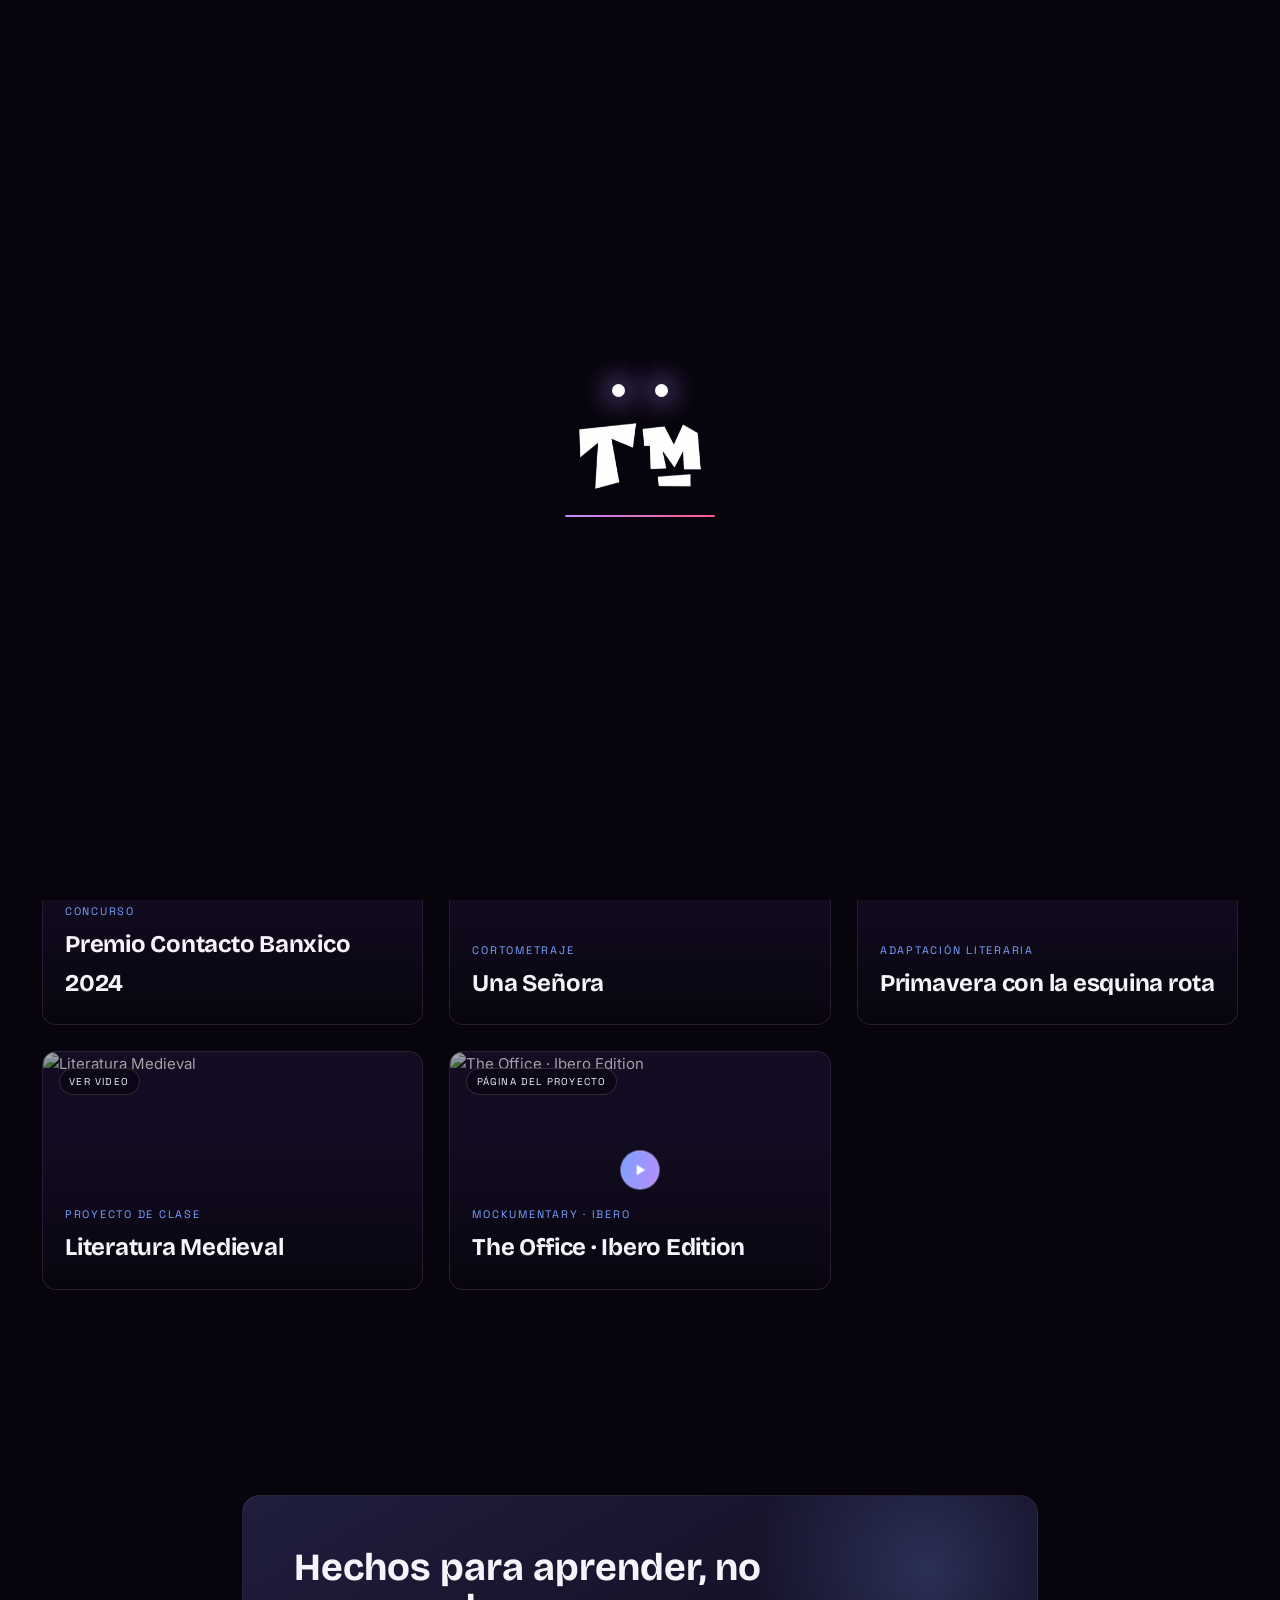
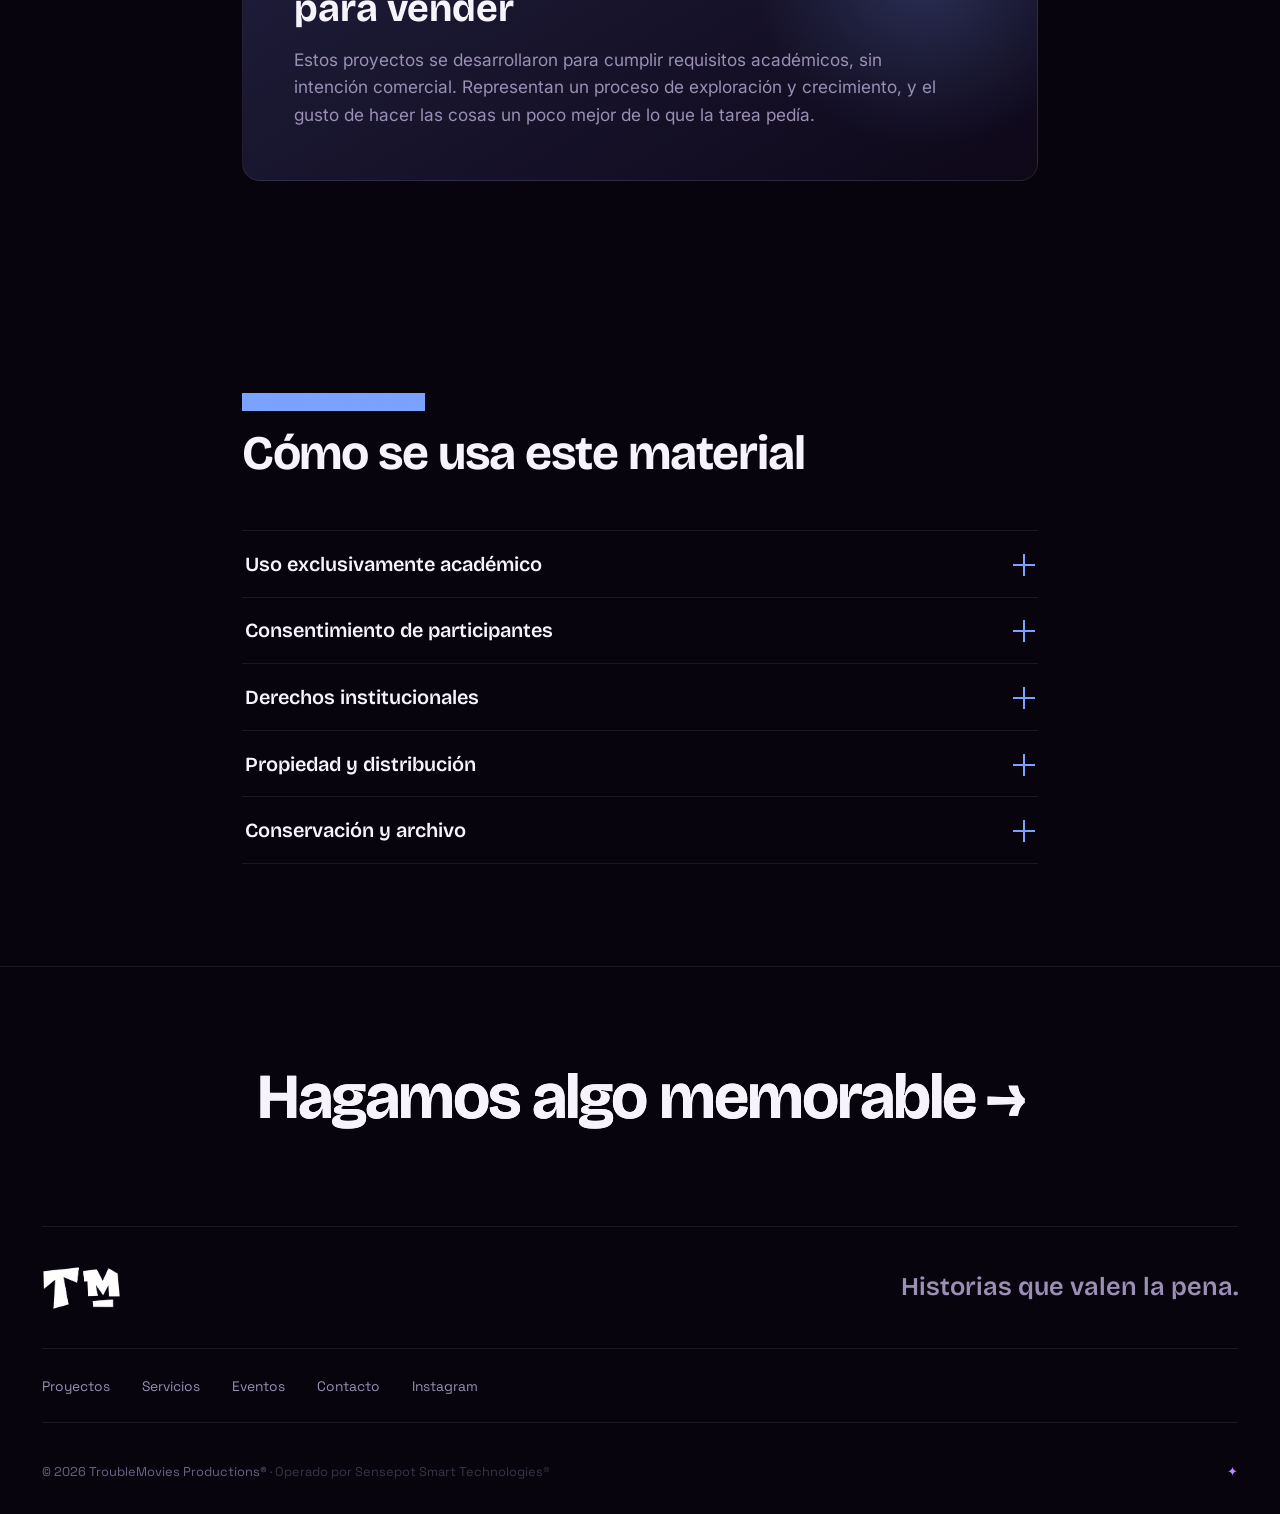
==== commit 04b84420: "movil: pule hero (venado sin borde recortado), arregla steps que se cortaban y quita guiones largos " ====
--- a/academico.html
+++ b/academico.html
@@ -3,10 +3,10 @@
 <head>
 <meta charset="UTF-8" />
 <meta name="viewport" content="width=device-width, initial-scale=1.0, viewport-fit=cover" />
-<title>Proyectos académicos — TroubleMovies Productions</title>
+<title>Proyectos académicos · TroubleMovies Productions</title>
 <meta name="description" content="Proyectos audiovisuales creados con propósito escolar y universitario. Un proceso de aprendizaje, exploración y crecimiento dentro del medio audiovisual." />
 <meta name="theme-color" content="#07040d" />
-<meta property="og:title" content="Proyectos académicos — TroubleMovies" />
+<meta property="og:title" content="Proyectos académicos · TroubleMovies" />
 <meta property="og:description" content="Trabajos audiovisuales hechos con propósito académico." />
 <meta property="og:image" content="https://img.youtube.com/vi/NOz4i_zGa-s/hqdefault.jpg" />
 
@@ -92,10 +92,10 @@
         <div class="vcard__info"><div class="vcard__cat" data-i18n="a_v4c">Proyecto de clase</div><div class="vcard__name">Literatura Medieval</div></div>
       </div>
       <a class="vcard reveal" href="theoffice-ibero1.html" style="text-decoration:none">
-        <img src="https://img.youtube.com/vi/dyGT5oSBBNo/hqdefault.jpg" alt="The Office — Ibero Edition" loading="lazy" />
+        <img src="https://img.youtube.com/vi/dyGT5oSBBNo/hqdefault.jpg" alt="The Office · Ibero Edition" loading="lazy" />
         <div class="vcard__shade"></div><span class="vcard__tag" data-i18n="a_page">Página del proyecto</span>
         <div class="vcard__play" style="background:var(--grad-page);opacity:1"></div>
-        <div class="vcard__info"><div class="vcard__cat" data-i18n="a_v5c">Mockumentary · Ibero</div><div class="vcard__name">The Office — Ibero Edition</div></div>
+        <div class="vcard__info"><div class="vcard__cat" data-i18n="a_v5c">Mockumentary · Ibero</div><div class="vcard__name">The Office · Ibero Edition</div></div>
       </a>
     </div>
   </section>
@@ -104,7 +104,7 @@
   <section class="sec wrap wrap--narrow">
     <div class="callout reveal">
       <h2 class="callout__title" data-i18n="a_note_t">Hechos para aprender, no para vender</h2>
-      <p data-i18n="a_note_p">Estos proyectos se desarrollaron para cumplir requisitos académicos, sin intención comercial. Representan un proceso de exploración y crecimiento — y el gusto de hacer las cosas un poco mejor de lo que la tarea pedía.</p>
+      <p data-i18n="a_note_p">Estos proyectos se desarrollaron para cumplir requisitos académicos, sin intención comercial. Representan un proceso de exploración y crecimiento, y el gusto de hacer las cosas un poco mejor de lo que la tarea pedía.</p>
     </div>
   </section>
 
@@ -159,7 +159,7 @@
     a_v1c:"Concurso", a_v2c:"Cortometraje", a_v3c:"Adaptación literaria", a_v4c:"Proyecto de clase", a_v5c:"Mockumentary · Ibero",
     a_page:"Página del proyecto",
     a_note_t:"Hechos para aprender, no para vender",
-    a_note_p:"Estos proyectos se desarrollaron para cumplir requisitos académicos, sin intención comercial. Representan un proceso de exploración y crecimiento — y el gusto de hacer las cosas un poco mejor de lo que la tarea pedía.",
+    a_note_p:"Estos proyectos se desarrollaron para cumplir requisitos académicos, sin intención comercial. Representan un proceso de exploración y crecimiento, y el gusto de hacer las cosas un poco mejor de lo que la tarea pedía.",
     a_pp_eye:"Uso y privacidad", a_pp_title:"Cómo se usa este material",
     a_q1:"Uso exclusivamente académico", a_a1:"Todo el contenido de esta sección fue producido para fines escolares o universitarios. No tiene fines comerciales ni de lucro.",
     a_q2:"Consentimiento de participantes", a_a2:"Las personas que aparecen participaron de manera voluntaria y dieron su consentimiento para ser grabadas dentro del contexto académico del proyecto.",
@@ -174,7 +174,7 @@
     a_v1c:"Contest", a_v2c:"Short film", a_v3c:"Literary adaptation", a_v4c:"Class project", a_v5c:"Mockumentary · Ibero",
     a_page:"Project page",
     a_note_t:"Made to learn, not to sell",
-    a_note_p:"These projects were developed to meet academic requirements, with no commercial intent. They represent a process of exploration and growth — and the joy of doing things a little better than the assignment asked for.",
+    a_note_p:"These projects were developed to meet academic requirements, with no commercial intent. They represent a process of exploration and growth, and the joy of doing things a little better than the assignment asked for.",
     a_pp_eye:"Use & privacy", a_pp_title:"How this material is used",
     a_q1:"Strictly academic use", a_a1:"All content in this section was produced for school or university purposes. It has no commercial or for-profit intent.",
     a_q2:"Participant consent", a_a2:"The people featured took part voluntarily and consented to be filmed within the academic context of the project.",
--- a/styles.css
+++ b/styles.css
@@ -312,7 +312,7 @@
 =================================================================== */
 @media (max-width:900px){
   .about__grid,.contact__inner{ grid-template-columns:1fr; }
-  .steps{ grid-template-columns:repeat(2,1fr); }
+  .steps{ grid-template-columns:repeat(2,minmax(0,1fr)); }
 }
 @media (max-width:760px){
   .nav__links{ position:fixed; inset:0 0 0 auto; width:min(82vw,330px); background:var(--bg-soft); flex-direction:column; justify-content:center; gap:1.8rem; padding:2rem; transform:translateX(100%); transition:transform .5s var(--ease); border-left:1px solid var(--line); }
@@ -323,10 +323,15 @@
   .work__card--lg,.work__card--sm{ grid-column:auto; aspect-ratio:16/11; }
   .form{ grid-template-columns:1fr; }
   .footer__top{ flex-direction:column; align-items:flex-start; }
-  .hero__layer--ambient{ opacity:.28; }
+  /* deer: fade its own edges so it reads as a cinematic glow, not a cropped photo */
+  .hero__deer{ width:min(620px,150vw); transform:translate(-50%,-45%);
+    -webkit-mask-image:radial-gradient(ellipse 70% 60% at 50% 45%,#000 28%,rgba(0,0,0,.4) 56%,transparent 80%);
+            mask-image:radial-gradient(ellipse 70% 60% at 50% 45%,#000 28%,rgba(0,0,0,.4) 56%,transparent 80%); }
+  .hero__layer--ambient{ opacity:.34; }
   .hero__layer--torch{ -webkit-mask-image:radial-gradient(circle var(--torch,42vmax) at var(--mx,50%) var(--my,40%),#000 0%,#000 32%,transparent 72%); mask-image:radial-gradient(circle var(--torch,42vmax) at var(--mx,50%) var(--my,40%),#000 0%,#000 32%,transparent 72%); }
   .hero__cta{ flex-direction:column; gap:1.6rem; }
   .hero__hint{ bottom:5.5rem; }
+  .steps{ grid-template-columns:1fr; }
 }
 @media (max-width:420px){
   .stats{ grid-template-columns:1fr 1fr; }
